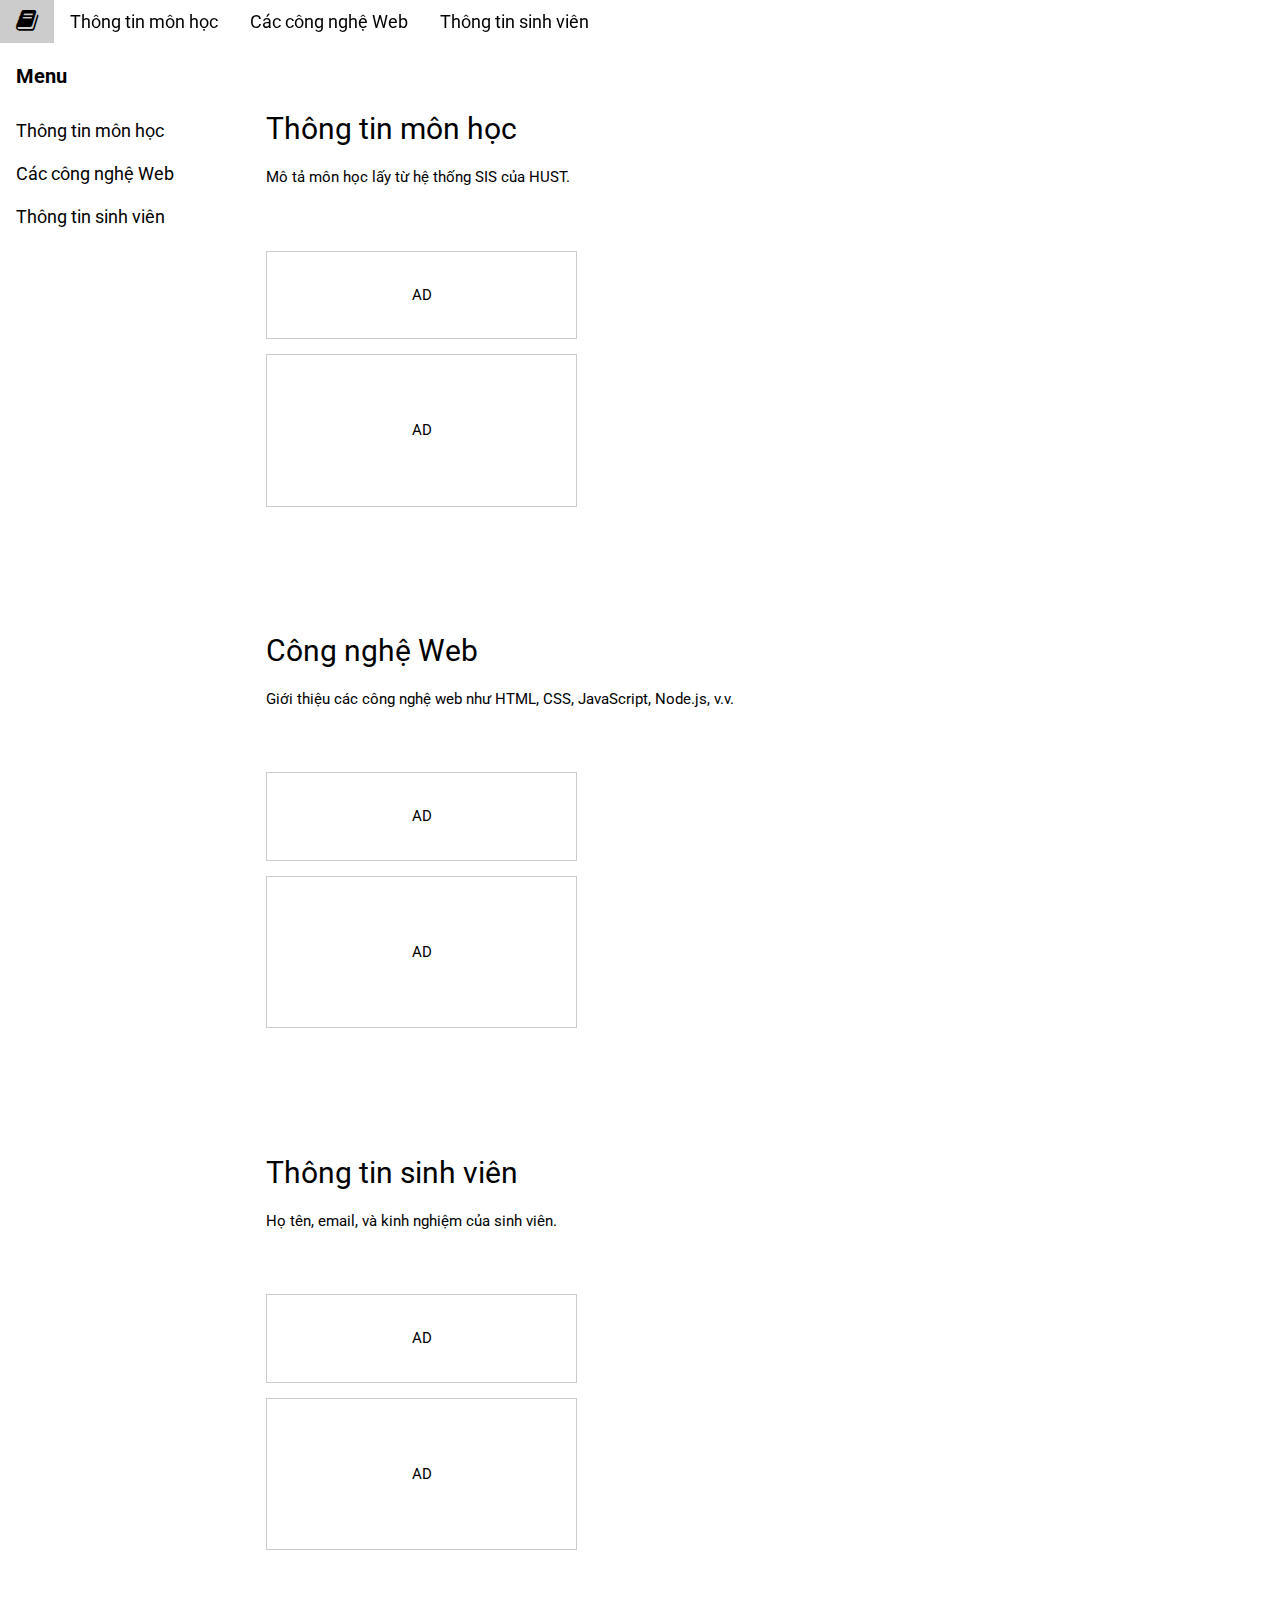
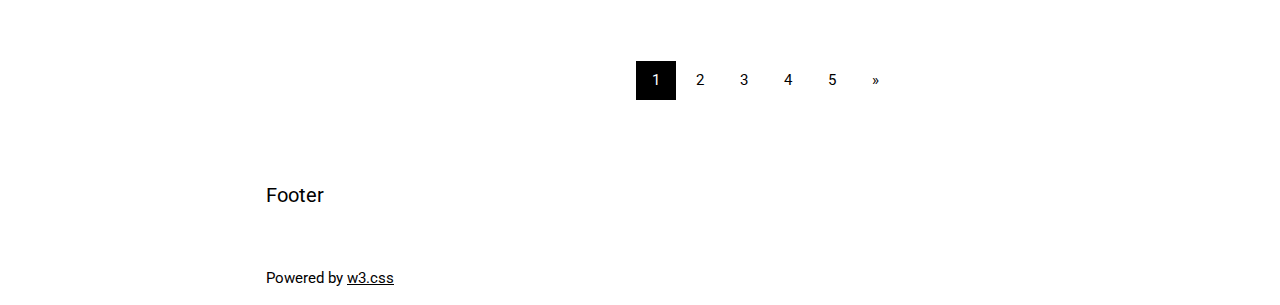
==== index.html @ d65e33af "demo 2" ====
<!DOCTYPE html>
<html lang="en">
<head>
<title>W3.CSS Template</title>
<meta charset="UTF-8">
<meta name="viewport" content="width=device-width, initial-scale=1">
<link rel="stylesheet" href="https://www.w3schools.com/w3css/4/w3.css">
<link rel="stylesheet" href="https://www.w3schools.com/lib/w3-theme-black.css">
<link rel="stylesheet" href="https://fonts.googleapis.com/css?family=Roboto">
<link rel="stylesheet" href="https://cdnjs.cloudflare.com/ajax/libs/font-awesome/4.7.0/css/font-awesome.min.css">
<style>
html,body,h1,h2,h3,h4,h5,h6 {font-family: "Roboto", sans-serif;}
.w3-sidebar {
  z-index: 3;
  width: 250px;
  top: 43px;
  bottom: 0;
  height: inherit;
}
</style>
</head>
<body>

<!-- Navbar -->
<div class="w3-top" bis_skin_checked="1">
    <div class="w3-bar w3-theme w3-top w3-left-align w3-large" bis_skin_checked="1">
      <a
        class="w3-bar-item w3-button w3-right w3-hide-large w3-hover-white w3-large w3-theme-l1"
        href="javascript:void(0)"
        onclick="w3_open()"
        ><i class="fa fa-bars"></i
      ></a>
      <!-- Thay logo bằng biểu tượng icon sách -->
      <a href="#thongtin_monhoc" class="w3-bar-item w3-button w3-theme-l1">
        <i class="fa fa-book" style="font-size:24px;"></i> <!-- Icon cho môn học -->
      </a>
      <!-- Thêm các liên kết khác -->
      <a href="#thongtin_monhoc" class="w3-bar-item w3-button w3-hide-small w3-hover-white">Thông tin môn học</a>
      <a href="#congnghe_web" class="w3-bar-item w3-button w3-hide-small w3-hover-white">Các công nghệ Web</a>
      <a href="#thongtin_sinhvien" class="w3-bar-item w3-button w3-hide-small w3-hover-white">Thông tin sinh viên</a>
    </div>
  </div>

<!-- Sidebar -->
<nav class="w3-sidebar w3-bar-block w3-collapse w3-large w3-theme-l5 w3-animate-left" id="mySidebar">
    <a href="javascript:void(0)" onclick="w3_close()" class="w3-right w3-xlarge w3-padding-large w3-hover-black w3-hide-large" title="Close Menu">
      <i class="fa fa-remove"></i>
    </a>
    <h4 class="w3-bar-item"><b>Menu</b></h4>
    <a class="w3-bar-item w3-button w3-hover-black" href="#thongtin_monhoc">Thông tin môn học</a>
    <a class="w3-bar-item w3-button w3-hover-black" href="#congnghe_web">Các công nghệ Web</a>
    <a class="w3-bar-item w3-button w3-hover-black" href="#thongtin_sinhvien">Thông tin sinh viên</a>
  </nav>

<!-- Overlay effect when opening sidebar on small screens -->
<div class="w3-overlay w3-hide-large" onclick="w3_close()" style="cursor:pointer" title="close side menu" id="myOverlay"></div>

<!-- Main content: shift it to the right by 250 pixels when the sidebar is visible -->
<div class="w3-main" style="margin-left:250px">

  <div class="w3-row w3-padding-64">
    <!-- Thông tin môn học -->
    <div id="thongtin_monhoc" class="w3-container w3-padding-32">
      <h2>Thông tin môn học</h2>
      <p>Mô tả môn học lấy từ hệ thống SIS của HUST.</p>
    </div>
    <div class="w3-third w3-container">
      <p class="w3-border w3-padding-large w3-padding-32 w3-center">AD</p>
      <p class="w3-border w3-padding-large w3-padding-64 w3-center">AD</p>
    </div>
  </div>

  <div class="w3-row">
    <div id="congnghe_web" class="w3-container w3-padding-32">
      <h2>Công nghệ Web</h2>
      <p>Giới thiệu các công nghệ web như HTML, CSS, JavaScript, Node.js, v.v.</p>
    </div>
    <div class="w3-third w3-container">
      <p class="w3-border w3-padding-large w3-padding-32 w3-center">AD</p>
      <p class="w3-border w3-padding-large w3-padding-64 w3-center">AD</p>
    </div>
  </div>

  <div class="w3-row w3-padding-64">
    <div id="thongtin_sinhvien" class="w3-container w3-padding-32">
      <h2>Thông tin sinh viên</h2>
      <p>Họ tên, email, và kinh nghiệm của sinh viên.</p>
    </div>
    <div class="w3-third w3-container">
      <p class="w3-border w3-padding-large w3-padding-32 w3-center">AD</p>
      <p class="w3-border w3-padding-large w3-padding-64 w3-center">AD</p>
    </div>
  </div>

  <!-- Pagination -->
  <div class="w3-center w3-padding-32">
    <div class="w3-bar">
      <a class="w3-button w3-black" href="#">1</a>
      <a class="w3-button w3-hover-black" href="#">2</a>
      <a class="w3-button w3-hover-black" href="#">3</a>
      <a class="w3-button w3-hover-black" href="#">4</a>
      <a class="w3-button w3-hover-black" href="#">5</a>
      <a class="w3-button w3-hover-black" href="#">&raquo;</a>
    </div>
  </div>

  <footer id="myFooter">
    <div class="w3-container w3-theme-l2 w3-padding-32">
      <h4>Footer</h4>
    </div>

    <div class="w3-container w3-theme-l1">
      <p>Powered by <a href="https://www.w3schools.com/w3css/default.asp" target="_blank">w3.css</a></p>
    </div>
  </footer>

<!-- END MAIN -->
</div>

<script>
// Get the Sidebar
var mySidebar = document.getElementById("mySidebar");

// Get the DIV with overlay effect
var overlayBg = document.getElementById("myOverlay");

// Toggle between showing and hiding the sidebar, and add overlay effect
function w3_open() {
  if (mySidebar.style.display === 'block') {
    mySidebar.style.display = 'none';
    overlayBg.style.display = "none";
  } else {
    mySidebar.style.display = 'block';
    overlayBg.style.display = "block";
  }
}

// Close the sidebar with the close button
function w3_close() {
  mySidebar.style.display = "none";
  overlayBg.style.display = "none";
}
</script>

</body>
</html>
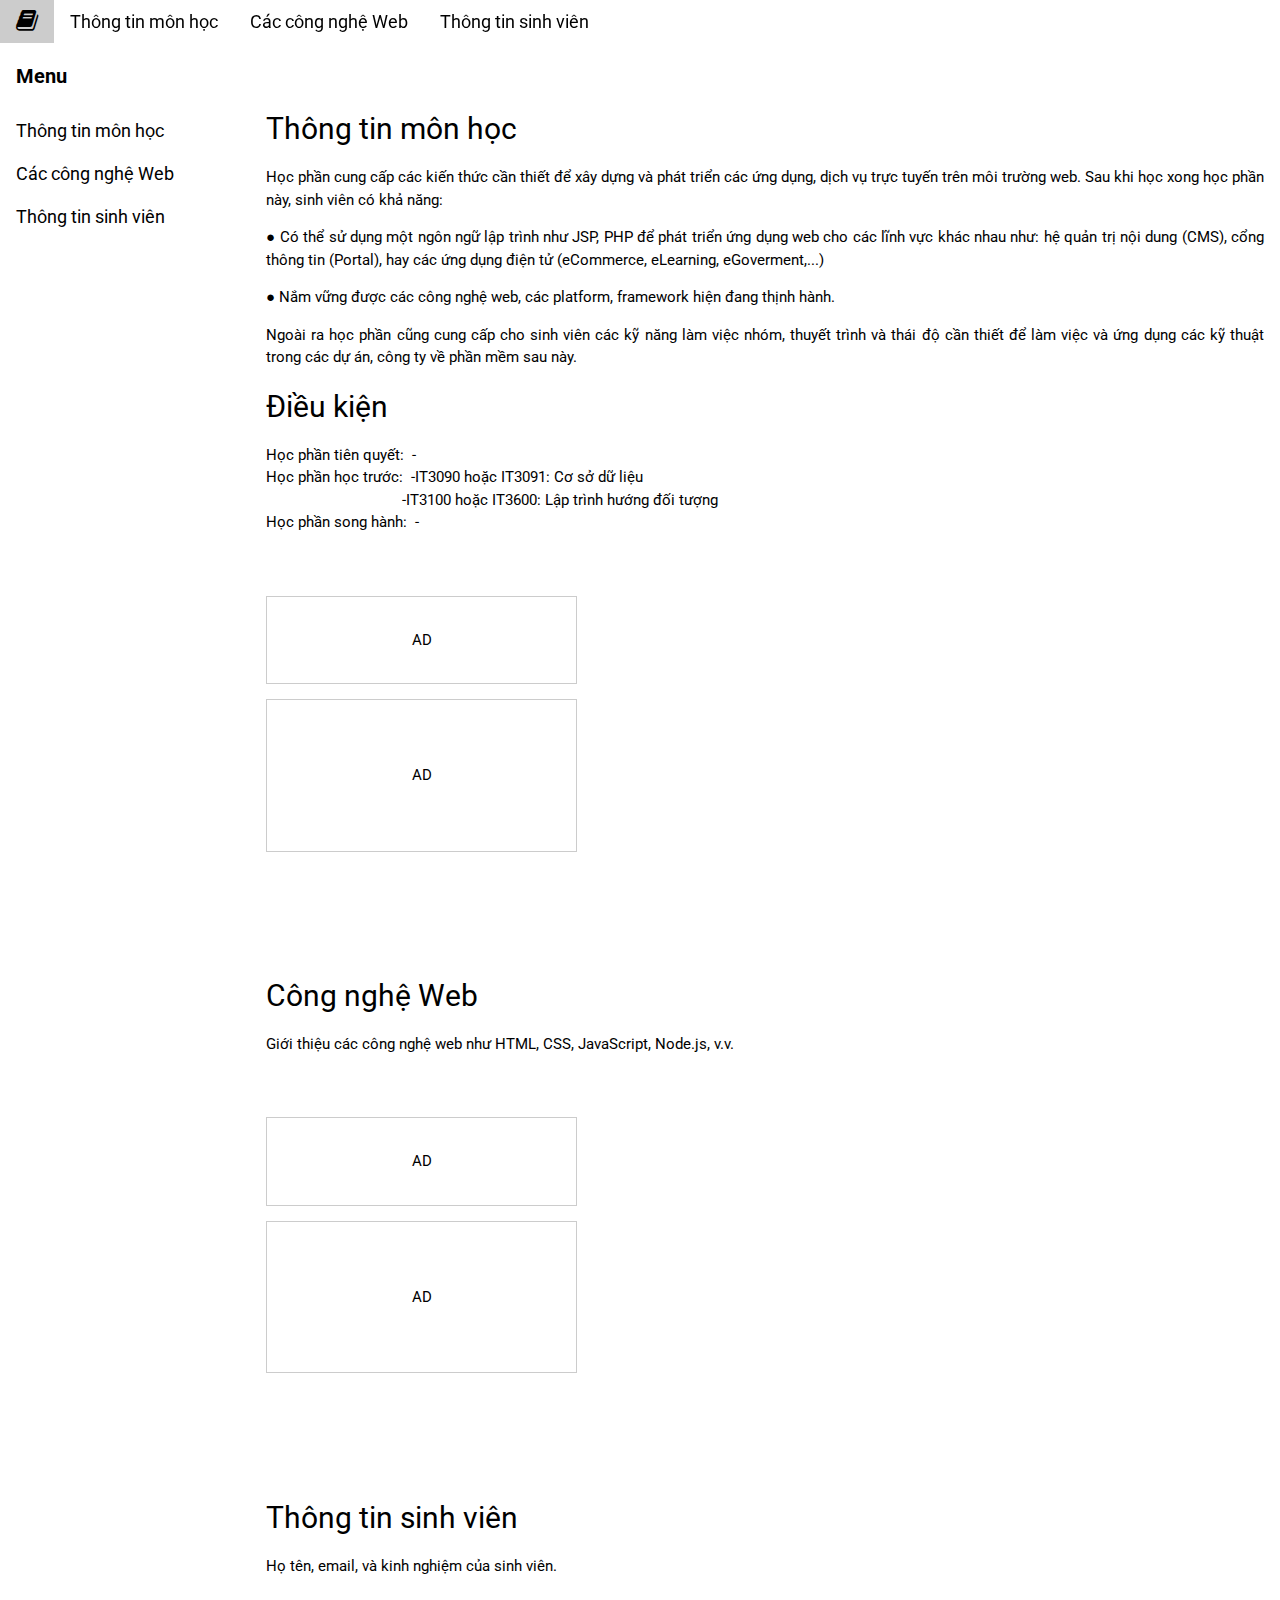
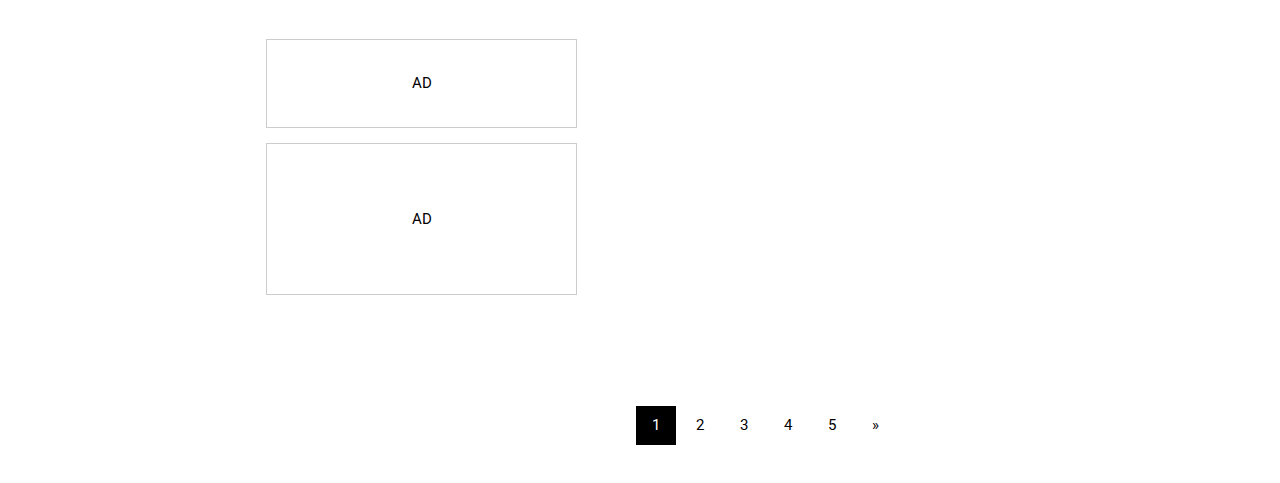
==== commit f79eccd2: "feat: add homepage and separate footer" ====
--- a/index.html
+++ b/index.html
@@ -62,7 +62,30 @@
     <!-- Thông tin môn học -->
     <div id="thongtin_monhoc" class="w3-container w3-padding-32">
       <h2>Thông tin môn học</h2>
-      <p>Mô tả môn học lấy từ hệ thống SIS của HUST.</p>
+        <p style="text-align:justify;">
+          Học phần cung cấp các kiến thức cần thiết để xây dựng và phát triển các ứng dụng, dịch vụ trực tuyến trên môi trường web. Sau khi học xong học phần này, sinh viên có khả năng: 
+        </p> 
+        <p style="text-align:justify;">
+          ● Có thể sử dụng một ngôn ngữ lập trình như JSP,  PHP để phát triển ứng dụng web cho các lĩnh vực khác nhau như: hệ quản trị nội dung (CMS), cổng thông tin (Portal), hay các ứng dụng điện tử (eCommerce, eLearning, eGoverment,...)
+        </p>
+        <p style="text-align:justify;">
+          ● Nắm vững được các công nghệ web, các platform, framework hiện đang thịnh hành.
+        </p>
+        <p style="text-align:justify;">
+          Ngoài ra học phần cũng cung cấp cho sinh viên các kỹ năng làm việc nhóm, thuyết trình và thái độ cần thiết để làm việc và ứng dụng các kỹ thuật trong các dự án, công ty về phần mềm sau này.
+        </p>
+    <section class="prerequisites"> 
+    
+      <h2>Điều kiện</h2> 
+    
+      <p style="text-align:justify;"> 
+        Học phần tiên quyết:&nbsp; - <br>
+        Học phần học trước:&nbsp; -IT3090 hoặc IT3091: Cơ sở dữ liệu<br>
+         &nbsp; &nbsp; &nbsp; &nbsp; &nbsp; &nbsp; &nbsp;&nbsp; &nbsp; &nbsp; &nbsp; &nbsp; &nbsp; &nbsp;&nbsp; &nbsp; &nbsp; &nbsp; -IT3100 hoặc IT3600: Lập trình hướng đối tượng <br>
+        Học phần song hành:&nbsp; -<br>
+      </p> 
+    
+    </section> 
     </div>
     <div class="w3-third w3-container">
       <p class="w3-border w3-padding-large w3-padding-32 w3-center">AD</p>
@@ -104,15 +127,7 @@
     </div>
   </div>
 
-  <footer id="myFooter">
-    <div class="w3-container w3-theme-l2 w3-padding-32">
-      <h4>Footer</h4>
-    </div>
-
-    <div class="w3-container w3-theme-l1">
-      <p>Powered by <a href="https://www.w3schools.com/w3css/default.asp" target="_blank">w3.css</a></p>
-    </div>
-  </footer>
+  <div w3-include-html="footer.html"></div>
 
 <!-- END MAIN -->
 </div>
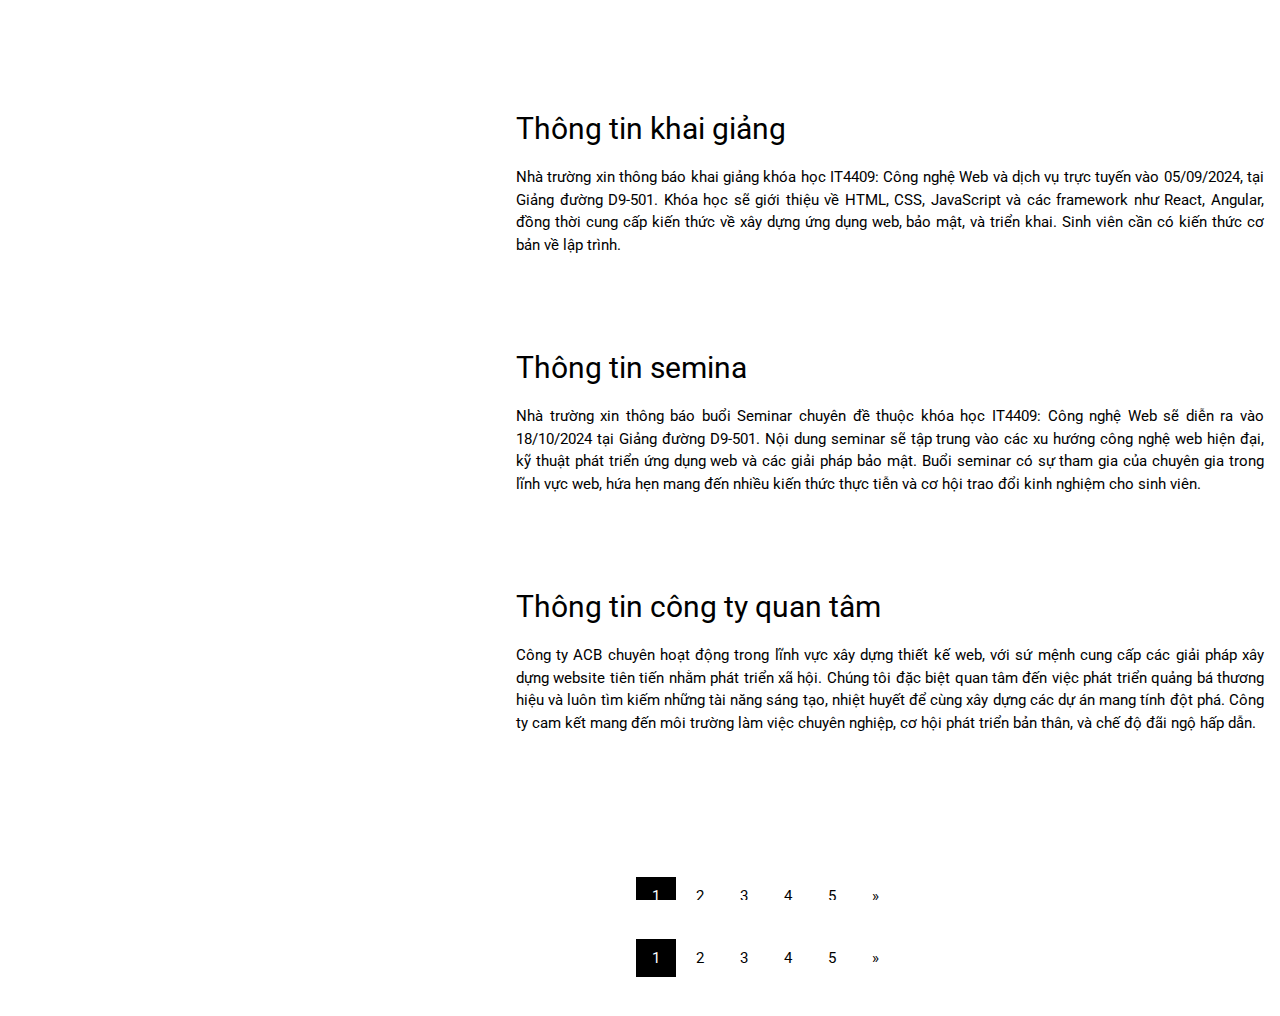
==== commit d0799e48: "feat: separate file" ====
--- a/index.html
+++ b/index.html
@@ -1,161 +1,121 @@
 <!DOCTYPE html>
 <html lang="en">
-<head>
-<title>W3.CSS Template</title>
-<meta charset="UTF-8">
-<meta name="viewport" content="width=device-width, initial-scale=1">
-<link rel="stylesheet" href="https://www.w3schools.com/w3css/4/w3.css">
-<link rel="stylesheet" href="https://www.w3schools.com/lib/w3-theme-black.css">
-<link rel="stylesheet" href="https://fonts.googleapis.com/css?family=Roboto">
-<link rel="stylesheet" href="https://cdnjs.cloudflare.com/ajax/libs/font-awesome/4.7.0/css/font-awesome.min.css">
-<style>
-html,body,h1,h2,h3,h4,h5,h6 {font-family: "Roboto", sans-serif;}
-.w3-sidebar {
-  z-index: 3;
-  width: 250px;
-  top: 43px;
-  bottom: 0;
-  height: inherit;
-}
-</style>
-</head>
-<body>
+  <head>
+    <title>Index</title>
+    <meta charset="UTF-8" />
+    <meta name="viewport" content="width=device-width, initial-scale=1" />
+    <link rel="stylesheet" href="https://www.w3schools.com/w3css/4/w3.css" />
+    <link
+      rel="stylesheet"
+      href="https://www.w3schools.com/lib/w3-theme-black.css"
+    />
+    <link
+      rel="stylesheet"
+      href="https://fonts.googleapis.com/css?family=Roboto"
+    />
+    <link
+      rel="stylesheet"
+      href="https://cdnjs.cloudflare.com/ajax/libs/font-awesome/4.7.0/css/font-awesome.min.css"
+    />
+    <style>
+      html,
+      body,
+      h1,
+      h2,
+      h3,
+      h4,
+      h5,
+      h6 {
+        font-family: "Roboto", sans-serif;
+      }
+      .w3-sidebar {
+        z-index: 3;
+        width: 250px;
+        top: 43px;
+        bottom: 0;
+        height: inherit;
+      }
+    </style>
+  </head>
+  <body>
+    <!-- Navbar -->
+    <div w3-include-html="navbar.html"></div>
 
-<!-- Navbar -->
-<div class="w3-top" bis_skin_checked="1">
-    <div class="w3-bar w3-theme w3-top w3-left-align w3-large" bis_skin_checked="1">
-      <a
-        class="w3-bar-item w3-button w3-right w3-hide-large w3-hover-white w3-large w3-theme-l1"
-        href="javascript:void(0)"
-        onclick="w3_open()"
-        ><i class="fa fa-bars"></i
-      ></a>
-      <!-- Thay logo bằng biểu tượng icon sách -->
-      <a href="#thongtin_monhoc" class="w3-bar-item w3-button w3-theme-l1">
-        <i class="fa fa-book" style="font-size:24px;"></i> <!-- Icon cho môn học -->
-      </a>
-      <!-- Thêm các liên kết khác -->
-      <a href="#thongtin_monhoc" class="w3-bar-item w3-button w3-hide-small w3-hover-white">Thông tin môn học</a>
-      <a href="#congnghe_web" class="w3-bar-item w3-button w3-hide-small w3-hover-white">Các công nghệ Web</a>
-      <a href="#thongtin_sinhvien" class="w3-bar-item w3-button w3-hide-small w3-hover-white">Thông tin sinh viên</a>
+    <!-- Include sidebar -->
+    <div w3-include-html="sidebar.html"></div>
+
+    <!-- Main content: shift it to the right by 250 pixels when the sidebar is visible -->
+    <div class="w3-main" style="margin-left: 250px">
+      <div id="main-content">
+        <iframe
+          src="homepage.html"
+          style="width: 100%; height: 100vh; border: none"
+        ></iframe>
+      </div>
+
+      <!-- Pagination -->
+      <div class="w3-center w3-padding-32">
+        <div class="w3-bar">
+          <a class="w3-button w3-black" href="#">1</a>
+          <a class="w3-button w3-hover-black" href="#">2</a>
+          <a class="w3-button w3-hover-black" href="#">3</a>
+          <a class="w3-button w3-hover-black" href="#">4</a>
+          <a class="w3-button w3-hover-black" href="#">5</a>
+          <a class="w3-button w3-hover-black" href="#">&raquo;</a>
+        </div>
+      </div>
+
+      <div w3-include-html="footer.html"></div>
+
+      <!-- END MAIN -->
     </div>
-  </div>
 
-<!-- Sidebar -->
-<nav class="w3-sidebar w3-bar-block w3-collapse w3-large w3-theme-l5 w3-animate-left" id="mySidebar">
-    <a href="javascript:void(0)" onclick="w3_close()" class="w3-right w3-xlarge w3-padding-large w3-hover-black w3-hide-large" title="Close Menu">
-      <i class="fa fa-remove"></i>
-    </a>
-    <h4 class="w3-bar-item"><b>Menu</b></h4>
-    <a class="w3-bar-item w3-button w3-hover-black" href="#thongtin_monhoc">Thông tin môn học</a>
-    <a class="w3-bar-item w3-button w3-hover-black" href="#congnghe_web">Các công nghệ Web</a>
-    <a class="w3-bar-item w3-button w3-hover-black" href="#thongtin_sinhvien">Thông tin sinh viên</a>
-  </nav>
+    <script src="https://www.w3schools.com/lib/w3.js"></script>
+    <script>
+      w3.includeHTML();
 
-<!-- Overlay effect when opening sidebar on small screens -->
-<div class="w3-overlay w3-hide-large" onclick="w3_close()" style="cursor:pointer" title="close side menu" id="myOverlay"></div>
+      // Function to load content dynamically
+      function loadContent(page) {
+        document.getElementById("main-content").innerHTML =
+          '<iframe src="' +
+          page +
+          '" style="width:100%; height:100vh; border:none;"></iframe>';
+      }
 
-<!-- Main content: shift it to the right by 250 pixels when the sidebar is visible -->
-<div class="w3-main" style="margin-left:250px">
+      // Add event listeners to navbar links
+      document.addEventListener("DOMContentLoaded", function () {
+        var navbarLinks = document.querySelectorAll("[data-page]");
+        navbarLinks.forEach(function (link) {
+          link.addEventListener("click", function (event) {
+            event.preventDefault();
+            var page = link.getAttribute("data-page");
+            loadContent(page);
+          });
+        });
+      });
 
-  <div class="w3-row w3-padding-64">
-    <!-- Thông tin môn học -->
-    <div id="thongtin_monhoc" class="w3-container w3-padding-32">
-      <h2>Thông tin môn học</h2>
-        <p style="text-align:justify;">
-          Học phần cung cấp các kiến thức cần thiết để xây dựng và phát triển các ứng dụng, dịch vụ trực tuyến trên môi trường web. Sau khi học xong học phần này, sinh viên có khả năng: 
-        </p> 
-        <p style="text-align:justify;">
-          ● Có thể sử dụng một ngôn ngữ lập trình như JSP,  PHP để phát triển ứng dụng web cho các lĩnh vực khác nhau như: hệ quản trị nội dung (CMS), cổng thông tin (Portal), hay các ứng dụng điện tử (eCommerce, eLearning, eGoverment,...)
-        </p>
-        <p style="text-align:justify;">
-          ● Nắm vững được các công nghệ web, các platform, framework hiện đang thịnh hành.
-        </p>
-        <p style="text-align:justify;">
-          Ngoài ra học phần cũng cung cấp cho sinh viên các kỹ năng làm việc nhóm, thuyết trình và thái độ cần thiết để làm việc và ứng dụng các kỹ thuật trong các dự án, công ty về phần mềm sau này.
-        </p>
-    <section class="prerequisites"> 
-    
-      <h2>Điều kiện</h2> 
-    
-      <p style="text-align:justify;"> 
-        Học phần tiên quyết:&nbsp; - <br>
-        Học phần học trước:&nbsp; -IT3090 hoặc IT3091: Cơ sở dữ liệu<br>
-         &nbsp; &nbsp; &nbsp; &nbsp; &nbsp; &nbsp; &nbsp;&nbsp; &nbsp; &nbsp; &nbsp; &nbsp; &nbsp; &nbsp;&nbsp; &nbsp; &nbsp; &nbsp; -IT3100 hoặc IT3600: Lập trình hướng đối tượng <br>
-        Học phần song hành:&nbsp; -<br>
-      </p> 
-    
-    </section> 
-    </div>
-    <div class="w3-third w3-container">
-      <p class="w3-border w3-padding-large w3-padding-32 w3-center">AD</p>
-      <p class="w3-border w3-padding-large w3-padding-64 w3-center">AD</p>
-    </div>
-  </div>
+      // Get the Sidebar
+      var mySidebar = document.getElementById("mySidebar");
 
-  <div class="w3-row">
-    <div id="congnghe_web" class="w3-container w3-padding-32">
-      <h2>Công nghệ Web</h2>
-      <p>Giới thiệu các công nghệ web như HTML, CSS, JavaScript, Node.js, v.v.</p>
-    </div>
-    <div class="w3-third w3-container">
-      <p class="w3-border w3-padding-large w3-padding-32 w3-center">AD</p>
-      <p class="w3-border w3-padding-large w3-padding-64 w3-center">AD</p>
-    </div>
-  </div>
+      // Get the DIV with overlay effect
+      var overlayBg = document.getElementById("myOverlay");
 
-  <div class="w3-row w3-padding-64">
-    <div id="thongtin_sinhvien" class="w3-container w3-padding-32">
-      <h2>Thông tin sinh viên</h2>
-      <p>Họ tên, email, và kinh nghiệm của sinh viên.</p>
-    </div>
-    <div class="w3-third w3-container">
-      <p class="w3-border w3-padding-large w3-padding-32 w3-center">AD</p>
-      <p class="w3-border w3-padding-large w3-padding-64 w3-center">AD</p>
-    </div>
-  </div>
+      // Toggle between showing and hiding the sidebar, and add overlay effect
+      function w3_open() {
+        if (mySidebar.style.display === "block") {
+          mySidebar.style.display = "none";
+          overlayBg.style.display = "none";
+        } else {
+          mySidebar.style.display = "block";
+          overlayBg.style.display = "block";
+        }
+      }
 
-  <!-- Pagination -->
-  <div class="w3-center w3-padding-32">
-    <div class="w3-bar">
-      <a class="w3-button w3-black" href="#">1</a>
-      <a class="w3-button w3-hover-black" href="#">2</a>
-      <a class="w3-button w3-hover-black" href="#">3</a>
-      <a class="w3-button w3-hover-black" href="#">4</a>
-      <a class="w3-button w3-hover-black" href="#">5</a>
-      <a class="w3-button w3-hover-black" href="#">&raquo;</a>
-    </div>
-  </div>
-
-  <div w3-include-html="footer.html"></div>
-
-<!-- END MAIN -->
-</div>
-
-<script>
-// Get the Sidebar
-var mySidebar = document.getElementById("mySidebar");
-
-// Get the DIV with overlay effect
-var overlayBg = document.getElementById("myOverlay");
-
-// Toggle between showing and hiding the sidebar, and add overlay effect
-function w3_open() {
-  if (mySidebar.style.display === 'block') {
-    mySidebar.style.display = 'none';
-    overlayBg.style.display = "none";
-  } else {
-    mySidebar.style.display = 'block';
-    overlayBg.style.display = "block";
-  }
-}
-
-// Close the sidebar with the close button
-function w3_close() {
-  mySidebar.style.display = "none";
-  overlayBg.style.display = "none";
-}
-</script>
-
-</body>
-</html>+      // Close the sidebar with the close button
+      function w3_close() {
+        mySidebar.style.display = "none";
+        overlayBg.style.display = "none";
+      }
+    </script>
+  </body>
+</html>
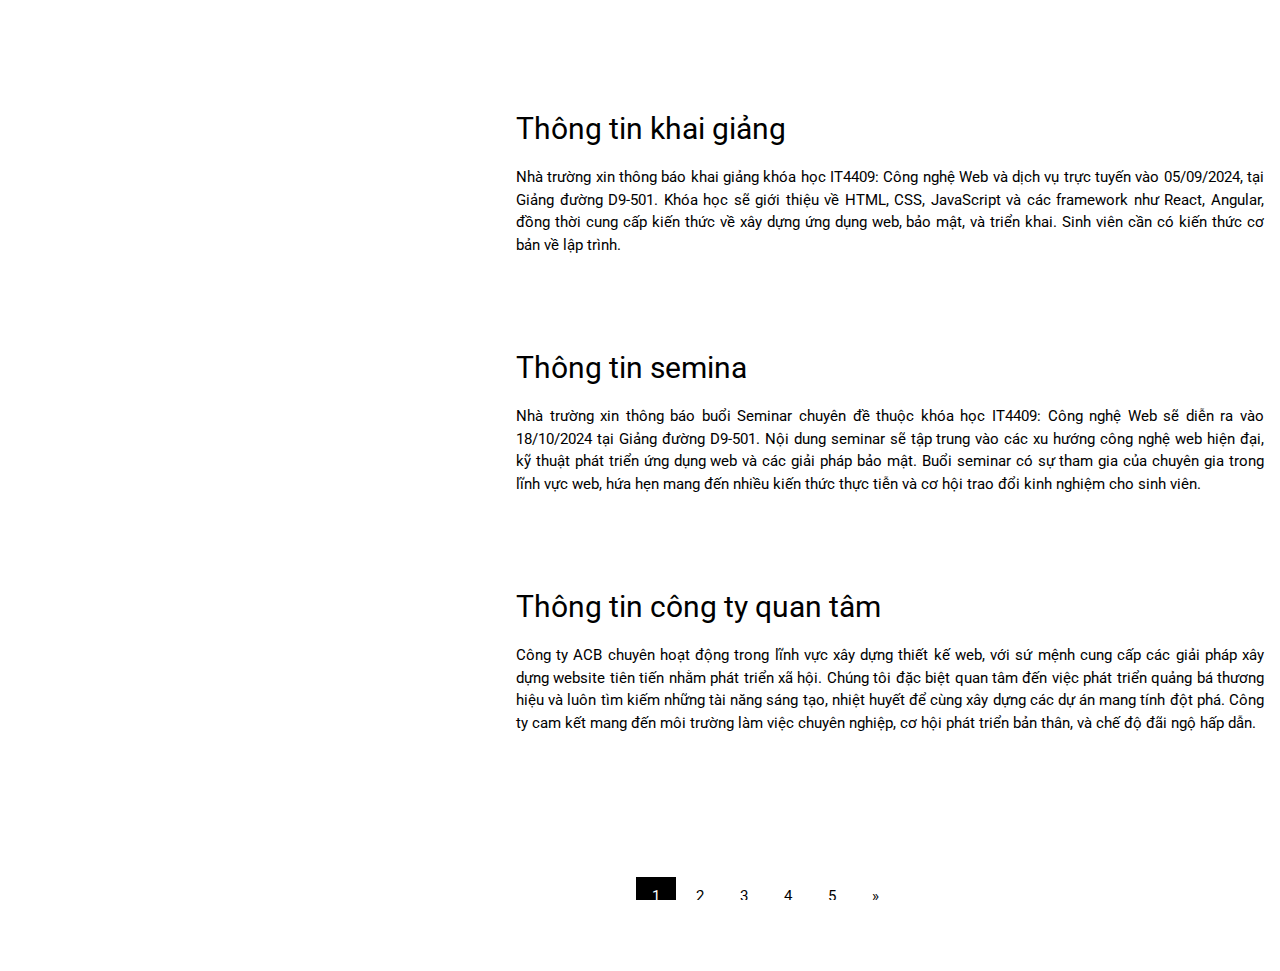
==== commit 078ec68d: "feat: update file" ====
--- a/index.html
+++ b/index.html
@@ -1,121 +1,91 @@
 <!DOCTYPE html>
 <html lang="en">
-  <head>
-    <title>Index</title>
-    <meta charset="UTF-8" />
-    <meta name="viewport" content="width=device-width, initial-scale=1" />
-    <link rel="stylesheet" href="https://www.w3schools.com/w3css/4/w3.css" />
-    <link
-      rel="stylesheet"
-      href="https://www.w3schools.com/lib/w3-theme-black.css"
-    />
-    <link
-      rel="stylesheet"
-      href="https://fonts.googleapis.com/css?family=Roboto"
-    />
-    <link
-      rel="stylesheet"
-      href="https://cdnjs.cloudflare.com/ajax/libs/font-awesome/4.7.0/css/font-awesome.min.css"
-    />
-    <style>
-      html,
-      body,
-      h1,
-      h2,
-      h3,
-      h4,
-      h5,
-      h6 {
-        font-family: "Roboto", sans-serif;
-      }
-      .w3-sidebar {
-        z-index: 3;
-        width: 250px;
-        top: 43px;
-        bottom: 0;
-        height: inherit;
-      }
-    </style>
-  </head>
-  <body>
-    <!-- Navbar -->
-    <div w3-include-html="navbar.html"></div>
+<head>
+  <title>Index</title>
+  <meta charset="UTF-8">
+  <meta name="viewport" content="width=device-width, initial-scale=1">
+  <link rel="stylesheet" href="https://www.w3schools.com/w3css/4/w3.css">
+  <link rel="stylesheet" href="https://www.w3schools.com/lib/w3-theme-black.css">
+  <link rel="stylesheet" href="https://fonts.googleapis.com/css?family=Roboto">
+  <link rel="stylesheet" href="https://cdnjs.cloudflare.com/ajax/libs/font-awesome/4.7.0/css/font-awesome.min.css">
+  <style>
+    html,body,h1,h2,h3,h4,h5,h6 {font-family: "Roboto", sans-serif;}
+    .w3-sidebar {
+      z-index: 3;
+      width: 250px;
+      top: 43px;
+      bottom: 0;
+      height: inherit;
+    }
+  </style>
+</head>
+<body>
 
-    <!-- Include sidebar -->
-    <div w3-include-html="sidebar.html"></div>
+<!-- Navbar -->
+<div w3-include-html="navbar.html"></div>
 
-    <!-- Main content: shift it to the right by 250 pixels when the sidebar is visible -->
-    <div class="w3-main" style="margin-left: 250px">
-      <div id="main-content">
-        <iframe
-          src="homepage.html"
-          style="width: 100%; height: 100vh; border: none"
-        ></iframe>
-      </div>
+<!-- Include sidebar -->
+<div w3-include-html="sidebar.html"></div>
 
-      <!-- Pagination -->
-      <div class="w3-center w3-padding-32">
-        <div class="w3-bar">
-          <a class="w3-button w3-black" href="#">1</a>
-          <a class="w3-button w3-hover-black" href="#">2</a>
-          <a class="w3-button w3-hover-black" href="#">3</a>
-          <a class="w3-button w3-hover-black" href="#">4</a>
-          <a class="w3-button w3-hover-black" href="#">5</a>
-          <a class="w3-button w3-hover-black" href="#">&raquo;</a>
-        </div>
-      </div>
+<!-- Main content: shift it to the right by 250 pixels when the sidebar is visible -->
+<div class="w3-main" style="margin-left: 250px">
+  <div id="main-content">
+    <iframe src="homepage.html" style="width: 100%; height: 100vh; border: none;"></iframe>
+  </div>
 
-      <div w3-include-html="footer.html"></div>
+  <!-- Pagination -->
+  <div class="w3-center w3-padding-32"></div>
 
-      <!-- END MAIN -->
-    </div>
+  <!-- Include footer -->
+  <div w3-include-html="footer.html"></div>
 
-    <script src="https://www.w3schools.com/lib/w3.js"></script>
-    <script>
-      w3.includeHTML();
+  <!-- END MAIN -->
+</div>
 
-      // Function to load content dynamically
-      function loadContent(page) {
-        document.getElementById("main-content").innerHTML =
-          '<iframe src="' +
-          page +
-          '" style="width:100%; height:100vh; border:none;"></iframe>';
-      }
+<script src="https://www.w3schools.com/lib/w3.js"></script>
+<script>
+  w3.includeHTML();
 
-      // Add event listeners to navbar links
-      document.addEventListener("DOMContentLoaded", function () {
-        var navbarLinks = document.querySelectorAll("[data-page]");
-        navbarLinks.forEach(function (link) {
-          link.addEventListener("click", function (event) {
-            event.preventDefault();
-            var page = link.getAttribute("data-page");
-            loadContent(page);
-          });
-        });
+  // Function to load content dynamically
+  function loadContent(page) {
+    document.getElementById('main-content').innerHTML = '<iframe src="' + page + '" style="width:100%; height:100vh; border:none;"></iframe>';
+  }
+
+  // Add event listeners to navbar links
+  document.addEventListener("DOMContentLoaded", function() {
+    var navbarLinks = document.querySelectorAll('[data-page]');
+    navbarLinks.forEach(function(link) {
+      link.addEventListener('click', function(event) {
+        event.preventDefault();
+        var page = link.getAttribute('data-page');
+        loadContent(page);
       });
+    });
+  });
 
-      // Get the Sidebar
-      var mySidebar = document.getElementById("mySidebar");
+  // Get the Sidebar
+  var mySidebar = document.getElementById("mySidebar");
 
-      // Get the DIV with overlay effect
-      var overlayBg = document.getElementById("myOverlay");
+  // Get the DIV with overlay effect
+  var overlayBg = document.getElementById("myOverlay");
 
-      // Toggle between showing and hiding the sidebar, and add overlay effect
-      function w3_open() {
-        if (mySidebar.style.display === "block") {
-          mySidebar.style.display = "none";
-          overlayBg.style.display = "none";
-        } else {
-          mySidebar.style.display = "block";
-          overlayBg.style.display = "block";
-        }
-      }
+  // Toggle between showing and hiding the sidebar, and add overlay effect
+  function w3_open() {
+    if (mySidebar.style.display === 'block') {
+      mySidebar.style.display = 'none';
+      overlayBg.style.display = "none";
+    } else {
+      mySidebar.style.display = 'block';
+      overlayBg.style.display = "block";
+    }
+  }
 
-      // Close the sidebar with the close button
-      function w3_close() {
-        mySidebar.style.display = "none";
-        overlayBg.style.display = "none";
-      }
-    </script>
-  </body>
-</html>
+  // Close the sidebar with the close button
+  function w3_close() {
+    mySidebar.style.display = "none";
+    overlayBg.style.display = "none";
+  }
+</script>
+
+</body>
+</html>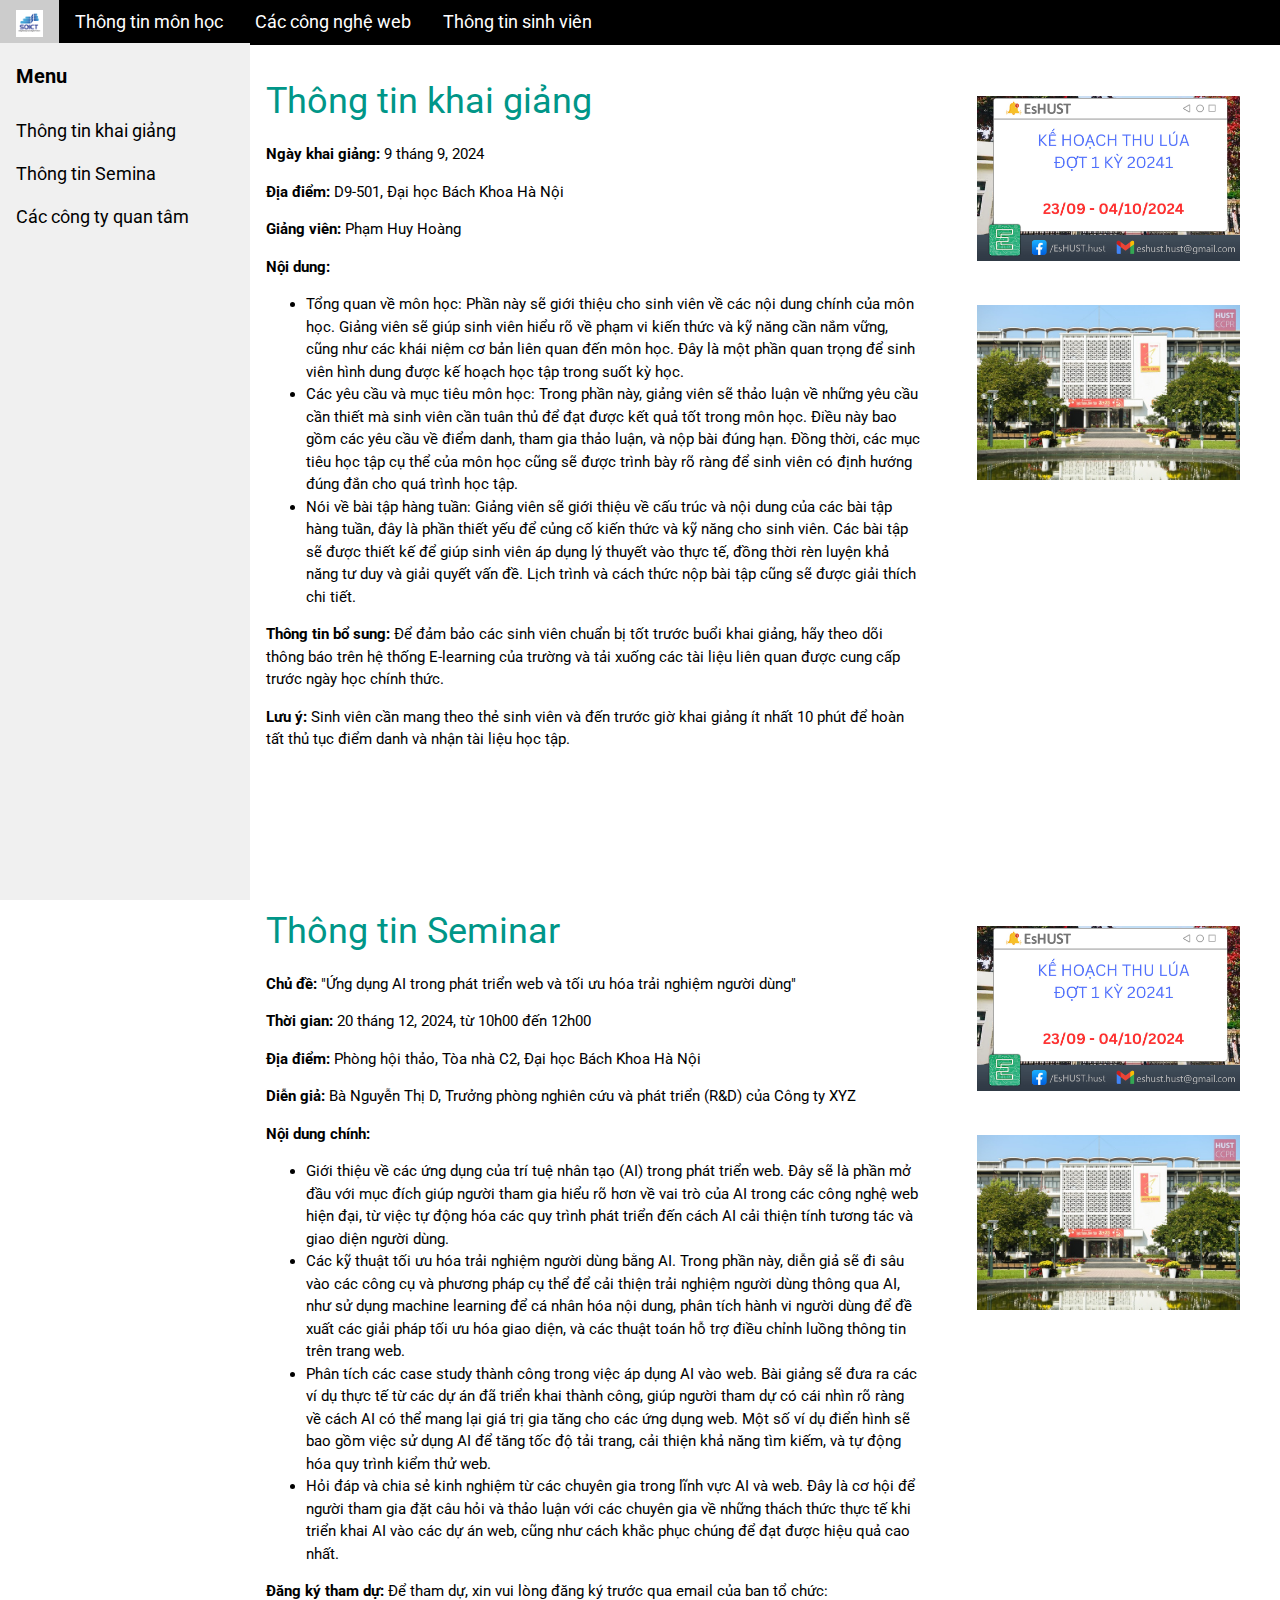
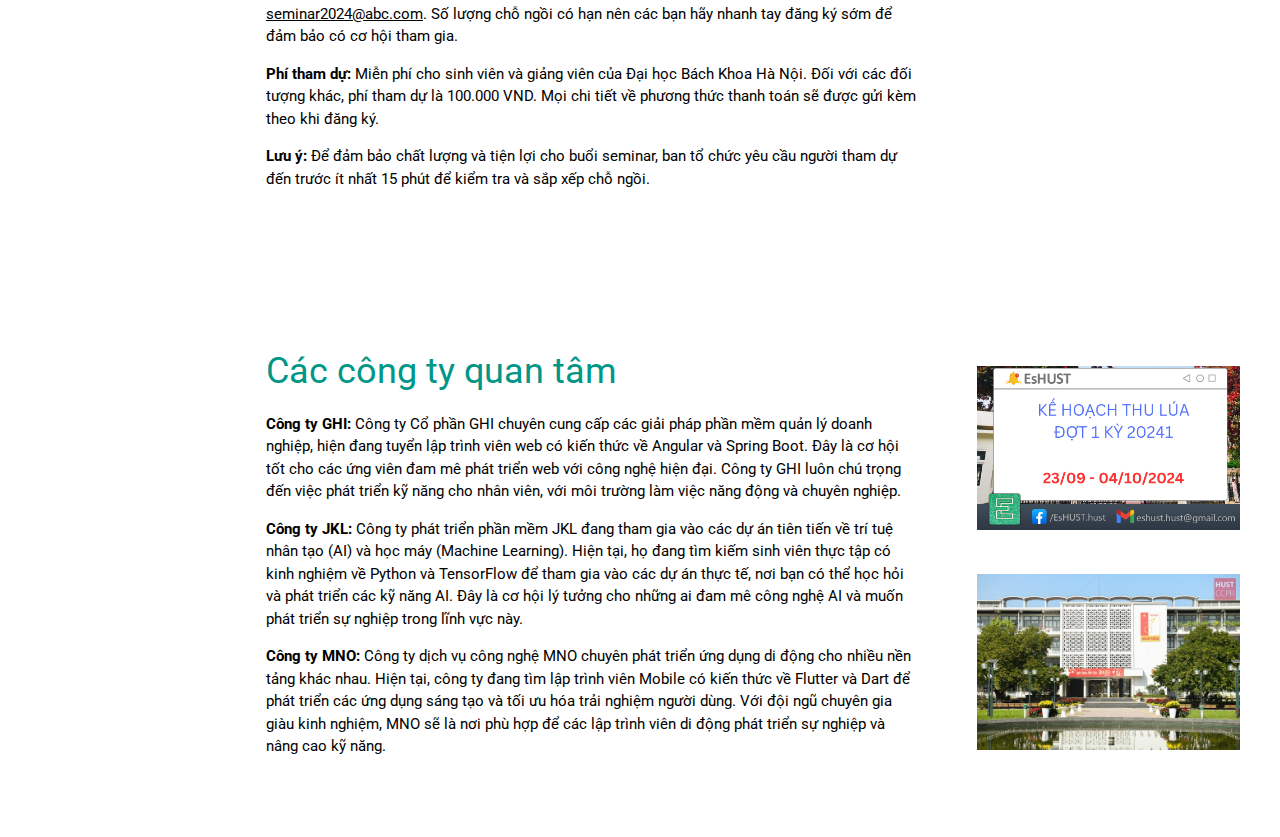
==== commit cf0283bb: "feat: all interface" ====
--- a/index.html
+++ b/index.html
@@ -1,15 +1,31 @@
 <!DOCTYPE html>
-<html lang="en">
+
 <head>
-  <title>Index</title>
-  <meta charset="UTF-8">
-  <meta name="viewport" content="width=device-width, initial-scale=1">
-  <link rel="stylesheet" href="https://www.w3schools.com/w3css/4/w3.css">
-  <link rel="stylesheet" href="https://www.w3schools.com/lib/w3-theme-black.css">
-  <link rel="stylesheet" href="https://fonts.googleapis.com/css?family=Roboto">
-  <link rel="stylesheet" href="https://cdnjs.cloudflare.com/ajax/libs/font-awesome/4.7.0/css/font-awesome.min.css">
+  <title>W3.CSS Template</title>
+  <meta charset="UTF-8" />
+  <meta name="viewport" content="width=device-width, initial-scale=1" />
+  <link rel="stylesheet" href="./w3.css" />
+  <link rel="stylesheet" href="./w3-theme-black.css" />
+  <link
+    rel="stylesheet"
+    href="https://fonts.googleapis.com/css?family=Roboto"
+  />
+  <link
+    rel="stylesheet"
+    href="https://cdnjs.cloudflare.com/ajax/libs/font-awesome/4.7.0/css/font-awesome.min.css"
+  />
   <style>
-    html,body,h1,h2,h3,h4,h5,h6 {font-family: "Roboto", sans-serif;}
+    html,
+    body,
+    h1,
+    h2,
+    h3,
+    h4,
+    h5,
+    h6 {
+      font-family: "Roboto", sans-serif;
+    }
+
     .w3-sidebar {
       z-index: 3;
       width: 250px;
@@ -19,73 +35,294 @@
     }
   </style>
 </head>
+
 <body>
-
-<!-- Navbar -->
-<div w3-include-html="navbar.html"></div>
-
-<!-- Include sidebar -->
-<div w3-include-html="sidebar.html"></div>
-
-<!-- Main content: shift it to the right by 250 pixels when the sidebar is visible -->
-<div class="w3-main" style="margin-left: 250px">
-  <div id="main-content">
-    <iframe src="homepage.html" style="width: 100%; height: 100vh; border: none;"></iframe>
+  <!-- Navbar -->
+  <div class="w3-top">
+    <div class="w3-bar w3-theme w3-top w3-left-align w3-large">
+      <a
+        class="w3-bar-item w3-button w3-right w3-hide-large w3-hover-white w3-large w3-theme-l1"
+        href="javascript:void(0)"
+        onclick="w3_open()"
+        ><i class="fa fa-bars"></i
+      ></a>
+      <a href="index.html" class="w3-bar-item w3-button w3-theme-l1">
+        <img src="./logo.png" style="max-height: 27px" />
+      </a>
+      <a
+        href="course-info.html"
+        class="w3-bar-item w3-button w3-hide-small w3-hover-white"
+        >Thông tin môn học</a
+      >
+      <a
+        href="cnweb.html"
+        class="w3-bar-item w3-button w3-hide-small w3-hover-white"
+        >Các công nghệ web</a
+      >
+      <a
+        href="student-info.html"
+        class="w3-bar-item w3-button w3-hide-small w3-hover-white"
+        >Thông tin sinh viên</a
+      >
+    </div>
   </div>
 
-  <!-- Pagination -->
-  <div class="w3-center w3-padding-32"></div>
-
-  <!-- Include footer -->
-  <div w3-include-html="footer.html"></div>
-
-  <!-- END MAIN -->
-</div>
-
-<script src="https://www.w3schools.com/lib/w3.js"></script>
-<script>
-  w3.includeHTML();
-
-  // Function to load content dynamically
-  function loadContent(page) {
-    document.getElementById('main-content').innerHTML = '<iframe src="' + page + '" style="width:100%; height:100vh; border:none;"></iframe>';
-  }
-
-  // Add event listeners to navbar links
-  document.addEventListener("DOMContentLoaded", function() {
-    var navbarLinks = document.querySelectorAll('[data-page]');
-    navbarLinks.forEach(function(link) {
-      link.addEventListener('click', function(event) {
-        event.preventDefault();
-        var page = link.getAttribute('data-page');
-        loadContent(page);
-      });
-    });
-  });
-
-  // Get the Sidebar
-  var mySidebar = document.getElementById("mySidebar");
-
-  // Get the DIV with overlay effect
-  var overlayBg = document.getElementById("myOverlay");
-
-  // Toggle between showing and hiding the sidebar, and add overlay effect
-  function w3_open() {
-    if (mySidebar.style.display === 'block') {
-      mySidebar.style.display = 'none';
+  <!-- Sidebar -->
+  <nav
+    class="w3-sidebar w3-bar-block w3-collapse w3-large w3-theme-l5 w3-animate-left"
+    id="mySidebar"
+  >
+    <a
+      href="javascript:void(0)"
+      onclick="w3_close()"
+      class="w3-right w3-xlarge w3-padding-large w3-hover-black w3-hide-large"
+      title="Close Menu"
+    >
+      <i class="fa fa-remove"></i>
+    </a>
+    <h4 class="w3-bar-item"><b>Menu</b></h4>
+    <a class="w3-bar-item w3-button w3-hover-black" href="#1"
+      >Thông tin khai giảng</a
+    >
+    <a class="w3-bar-item w3-button w3-hover-black" href="#2"
+      >Thông tin Semina</a
+    >
+    <a class="w3-bar-item w3-button w3-hover-black" href="#3"
+      >Các công ty quan tâm</a
+    >
+  </nav>
+
+  <!-- Overlay effect when opening sidebar on small screens -->
+  <div
+    class="w3-overlay w3-hide-large"
+    onclick="w3_close()"
+    style="cursor: pointer"
+    title="close side menu"
+    id="myOverlay"
+  ></div>
+
+  <!-- Main content: shift it to the right by 250 pixels when the sidebar is visible -->
+  <div class="w3-main" style="margin-left: 250px">
+    <div class="w3-row w3-padding-64" id="1">
+      <div class="w3-twothird w3-container">
+        <h1 class="w3-text-teal">Thông tin khai giảng</h1>
+        <p><b>Ngày khai giảng:</b> 9 tháng 9, 2024</p>
+        <p><b>Địa điểm:</b> D9-501, Đại học Bách Khoa Hà Nội</p>
+        <p><b>Giảng viên:</b> Phạm Huy Hoàng</p>
+        <p><b>Nội dung:</b></p>
+        <ul>
+          <li>
+            Tổng quan về môn học: Phần này sẽ giới thiệu cho sinh viên về các
+            nội dung chính của môn học. Giảng viên sẽ giúp sinh viên hiểu rõ về
+            phạm vi kiến thức và kỹ năng cần nắm vững, cũng như các khái niệm cơ
+            bản liên quan đến môn học. Đây là một phần quan trọng để sinh viên
+            hình dung được kế hoạch học tập trong suốt kỳ học.
+          </li>
+          <li>
+            Các yêu cầu và mục tiêu môn học: Trong phần này, giảng viên sẽ thảo
+            luận về những yêu cầu cần thiết mà sinh viên cần tuân thủ để đạt
+            được kết quả tốt trong môn học. Điều này bao gồm các yêu cầu về điểm
+            danh, tham gia thảo luận, và nộp bài đúng hạn. Đồng thời, các mục
+            tiêu học tập cụ thể của môn học cũng sẽ được trình bày rõ ràng để
+            sinh viên có định hướng đúng đắn cho quá trình học tập.
+          </li>
+          <li>
+            Nói về bài tập hàng tuần: Giảng viên sẽ giới thiệu về cấu trúc và
+            nội dung của các bài tập hàng tuần, đây là phần thiết yếu để củng cố
+            kiến thức và kỹ năng cho sinh viên. Các bài tập sẽ được thiết kế để
+            giúp sinh viên áp dụng lý thuyết vào thực tế, đồng thời rèn luyện
+            khả năng tư duy và giải quyết vấn đề. Lịch trình và cách thức nộp
+            bài tập cũng sẽ được giải thích chi tiết.
+          </li>
+        </ul>
+        <p>
+          <b>Thông tin bổ sung:</b> Để đảm bảo các sinh viên chuẩn bị tốt trước
+          buổi khai giảng, hãy theo dõi thông báo trên hệ thống E-learning của
+          trường và tải xuống các tài liệu liên quan được cung cấp trước ngày
+          học chính thức.
+        </p>
+        <p>
+          <b>Lưu ý:</b> Sinh viên cần mang theo thẻ sinh viên và đến trước giờ
+          khai giảng ít nhất 10 phút để hoàn tất thủ tục điểm danh và nhận tài
+          liệu học tập.
+        </p>
+      </div>
+      <div class="w3-third w3-container">
+        <a
+          href="https://ctt.hust.edu.vn/DisplayWeb/DisplayKehoach?kehoach=25200"
+          target="_blank"
+        >
+          <img
+            src="./ad-hocphi.jpg"
+            alt="Quảng cáo 1"
+            class="w3-padding-large w3-padding-32 w3-center"
+            style="max-width: 100%; height: auto"
+          />
+        </a>
+        <a href="https://ctt.hust.edu.vn/Subservices?id=10" target="_blank">
+          <img
+            src="./ad-hust.jpg"
+            alt="Quảng cáo 2"
+            class="w3-padding-large w3-center"
+            style="max-width: 100%; height: auto"
+          />
+        </a>
+      </div>
+    </div>
+
+    <div class="w3-row w3-padding-64" id="2">
+      <div class="w3-twothird w3-container">
+        <h1 class="w3-text-teal">Thông tin Seminar</h1>
+        <p>
+          <b>Chủ đề:</b> "Ứng dụng AI trong phát triển web và tối ưu hóa trải
+          nghiệm người dùng"
+        </p>
+        <p><b>Thời gian:</b> 20 tháng 12, 2024, từ 10h00 đến 12h00</p>
+        <p>
+          <b>Địa điểm:</b> Phòng hội thảo, Tòa nhà C2, Đại học Bách Khoa Hà Nội
+        </p>
+        <p>
+          <b>Diễn giả:</b> Bà Nguyễn Thị D, Trưởng phòng nghiên cứu và phát
+          triển (R&D) của Công ty XYZ
+        </p>
+        <p><b>Nội dung chính:</b></p>
+        <ul>
+          <li>
+            Giới thiệu về các ứng dụng của trí tuệ nhân tạo (AI) trong phát
+            triển web. Đây sẽ là phần mở đầu với mục đích giúp người tham gia
+            hiểu rõ hơn về vai trò của AI trong các công nghệ web hiện đại, từ
+            việc tự động hóa các quy trình phát triển đến cách AI cải thiện tính
+            tương tác và giao diện người dùng.
+          </li>
+          <li>
+            Các kỹ thuật tối ưu hóa trải nghiệm người dùng bằng AI. Trong phần
+            này, diễn giả sẽ đi sâu vào các công cụ và phương pháp cụ thể để cải
+            thiện trải nghiệm người dùng thông qua AI, như sử dụng machine
+            learning để cá nhân hóa nội dung, phân tích hành vi người dùng để đề
+            xuất các giải pháp tối ưu hóa giao diện, và các thuật toán hỗ trợ
+            điều chỉnh luồng thông tin trên trang web.
+          </li>
+          <li>
+            Phân tích các case study thành công trong việc áp dụng AI vào web.
+            Bài giảng sẽ đưa ra các ví dụ thực tế từ các dự án đã triển khai
+            thành công, giúp người tham dự có cái nhìn rõ ràng về cách AI có thể
+            mang lại giá trị gia tăng cho các ứng dụng web. Một số ví dụ điển
+            hình sẽ bao gồm việc sử dụng AI để tăng tốc độ tải trang, cải thiện
+            khả năng tìm kiếm, và tự động hóa quy trình kiểm thử web.
+          </li>
+          <li>
+            Hỏi đáp và chia sẻ kinh nghiệm từ các chuyên gia trong lĩnh vực AI
+            và web. Đây là cơ hội để người tham gia đặt câu hỏi và thảo luận với
+            các chuyên gia về những thách thức thực tế khi triển khai AI vào các
+            dự án web, cũng như cách khắc phục chúng để đạt được hiệu quả cao
+            nhất.
+          </li>
+        </ul>
+        <p>
+          <b>Đăng ký tham dự:</b> Để tham dự, xin vui lòng đăng ký trước qua
+          email của ban tổ chức:
+          <a href="mailto:seminar2024@abc.com">seminar2024@abc.com</a>. Số lượng
+          chỗ ngồi có hạn nên các bạn hãy nhanh tay đăng ký sớm để đảm bảo có cơ
+          hội tham gia.
+        </p>
+        <p>
+          <b>Phí tham dự:</b> Miễn phí cho sinh viên và giảng viên của Đại học
+          Bách Khoa Hà Nội. Đối với các đối tượng khác, phí tham dự là 100.000
+          VND. Mọi chi tiết về phương thức thanh toán sẽ được gửi kèm theo khi
+          đăng ký.
+        </p>
+        <p>
+          <b>Lưu ý:</b> Để đảm bảo chất lượng và tiện lợi cho buổi seminar, ban
+          tổ chức yêu cầu người tham dự đến trước ít nhất 15 phút để kiểm tra và
+          sắp xếp chỗ ngồi.
+        </p>
+      </div>
+      <div class="w3-third w3-container">
+        <a
+          href="https://ctt.hust.edu.vn/DisplayWeb/DisplayKehoach?kehoach=25200"
+          target="_blank"
+        >
+          <img
+            src="./ad-hocphi.jpg"
+            alt="Quảng cáo 1"
+            class="w3-padding-large w3-padding-32 w3-center"
+            style="max-width: 100%; height: auto"
+          />
+        </a>
+        <a href="https://ctt.hust.edu.vn/Subservices?id=10" target="_blank">
+          <img
+            src="./ad-hust.jpg"
+            alt="Quảng cáo 2"
+            class="w3-padding-large w3-center"
+            style="max-width: 100%; height: auto"
+          />
+        </a>
+      </div>
+    </div>
+
+    <div class="w3-row w3-padding-64" id="3">
+      <div class="w3-twothird w3-container">
+        <h1 class="w3-text-teal">Các công ty quan tâm</h1>
+        <p>
+          <b>Công ty GHI:</b> Công ty Cổ phần GHI chuyên cung cấp các giải pháp phần mềm quản lý doanh nghiệp, hiện đang tuyển lập trình viên web có kiến thức về Angular và Spring Boot. Đây là cơ hội tốt cho các ứng viên đam mê phát triển web với công nghệ hiện đại. Công ty GHI luôn chú trọng đến việc phát triển kỹ năng cho nhân viên, với môi trường làm việc năng động và chuyên nghiệp.
+        </p>
+        <p>
+          <b>Công ty JKL:</b> Công ty phát triển phần mềm JKL đang tham gia vào các dự án tiên tiến về trí tuệ nhân tạo (AI) và học máy (Machine Learning). Hiện tại, họ đang tìm kiếm sinh viên thực tập có kinh nghiệm về Python và TensorFlow để tham gia vào các dự án thực tế, nơi bạn có thể học hỏi và phát triển các kỹ năng AI. Đây là cơ hội lý tưởng cho những ai đam mê công nghệ AI và muốn phát triển sự nghiệp trong lĩnh vực này.
+        </p>
+        <p>
+          <b>Công ty MNO:</b> Công ty dịch vụ công nghệ MNO chuyên phát triển ứng dụng di động cho nhiều nền tảng khác nhau. Hiện tại, công ty đang tìm lập trình viên Mobile có kiến thức về Flutter và Dart để phát triển các ứng dụng sáng tạo và tối ưu hóa trải nghiệm người dùng. Với đội ngũ chuyên gia giàu kinh nghiệm, MNO sẽ là nơi phù hợp để các lập trình viên di động phát triển sự nghiệp và nâng cao kỹ năng.
+        </p>        
+      </div>
+      <div class="w3-third w3-container">
+        <a
+          href="https://ctt.hust.edu.vn/DisplayWeb/DisplayKehoach?kehoach=25200"
+          target="_blank"
+        >
+          <img
+            src="./ad-hocphi.jpg"
+            alt="Quảng cáo 1"
+            class="w3-padding-large w3-padding-32 w3-center"
+            style="max-width: 100%; height: auto"
+          />
+        </a>
+        <a href="https://ctt.hust.edu.vn/Subservices?id=10" target="_blank">
+          <img
+            src="./ad-hust.jpg"
+            alt="Quảng cáo 2"
+            class="w3-padding-large w3-center"
+            style="max-width: 100%; height: auto"
+          />
+        </a>
+      </div>
+    </div>
+
+    <div w3-include-html="footer.html"></div>
+
+    <!-- END MAIN -->
+  </div>
+
+  <script>
+    // Get the Sidebar
+    var mySidebar = document.getElementById("mySidebar");
+
+    // Get the DIV with overlay effect
+    var overlayBg = document.getElementById("myOverlay");
+
+    // Toggle between showing and hiding the sidebar, and add overlay effect
+    function w3_open() {
+      if (mySidebar.style.display === "block") {
+        mySidebar.style.display = "none";
+        overlayBg.style.display = "none";
+      } else {
+        mySidebar.style.display = "block";
+        overlayBg.style.display = "block";
+      }
+    }
+
+    // Close the sidebar with the close button
+    function w3_close() {
+      mySidebar.style.display = "none";
       overlayBg.style.display = "none";
-    } else {
-      mySidebar.style.display = 'block';
-      overlayBg.style.display = "block";
     }
-  }
-
-  // Close the sidebar with the close button
-  function w3_close() {
-    mySidebar.style.display = "none";
-    overlayBg.style.display = "none";
-  }
-</script>
-
+  </script>
 </body>
-</html>--- a/w3-theme-black.css
+++ b/w3-theme-black.css
@@ -0,0 +1,75 @@
+.w3-theme-l5 {
+  color: #000 !important;
+  background-color: #f0f0f0 !important;
+}
+.w3-theme-l4 {
+  color: #000 !important;
+  background-color: #cccccc !important;
+}
+.w3-theme-l3 {
+  color: #fff !important;
+  background-color: #999999 !important;
+}
+.w3-theme-l2 {
+  color: #fff !important;
+  background-color: #666666 !important;
+}
+.w3-theme-l1 {
+  color: #fff !important;
+  background-color: #333333 !important;
+}
+.w3-theme-d1 {
+  color: #fff !important;
+  background-color: #000000 !important;
+}
+.w3-theme-d2 {
+  color: #fff !important;
+  background-color: #000000 !important;
+}
+.w3-theme-d3 {
+  color: #fff !important;
+  background-color: #000000 !important;
+}
+.w3-theme-d4 {
+  color: #fff !important;
+  background-color: #000000 !important;
+}
+.w3-theme-d5 {
+  color: #fff !important;
+  background-color: #000000 !important;
+}
+
+.w3-theme-light {
+  color: #000 !important;
+  background-color: #f0f0f0 !important;
+}
+.w3-theme-dark {
+  color: #fff !important;
+  background-color: #000000 !important;
+}
+.w3-theme-action {
+  color: #fff !important;
+  background-color: #000000 !important;
+}
+
+.w3-theme {
+  color: #fff !important;
+  background-color: #000000 !important;
+}
+.w3-text-theme {
+  color: #000000 !important;
+}
+.w3-border-theme {
+  border-color: #000000 !important;
+}
+
+.w3-hover-theme:hover {
+  color: #fff !important;
+  background-color: #000000 !important;
+}
+.w3-hover-text-theme:hover {
+  color: #000000 !important;
+}
+.w3-hover-border-theme:hover {
+  border-color: #000000 !important;
+}
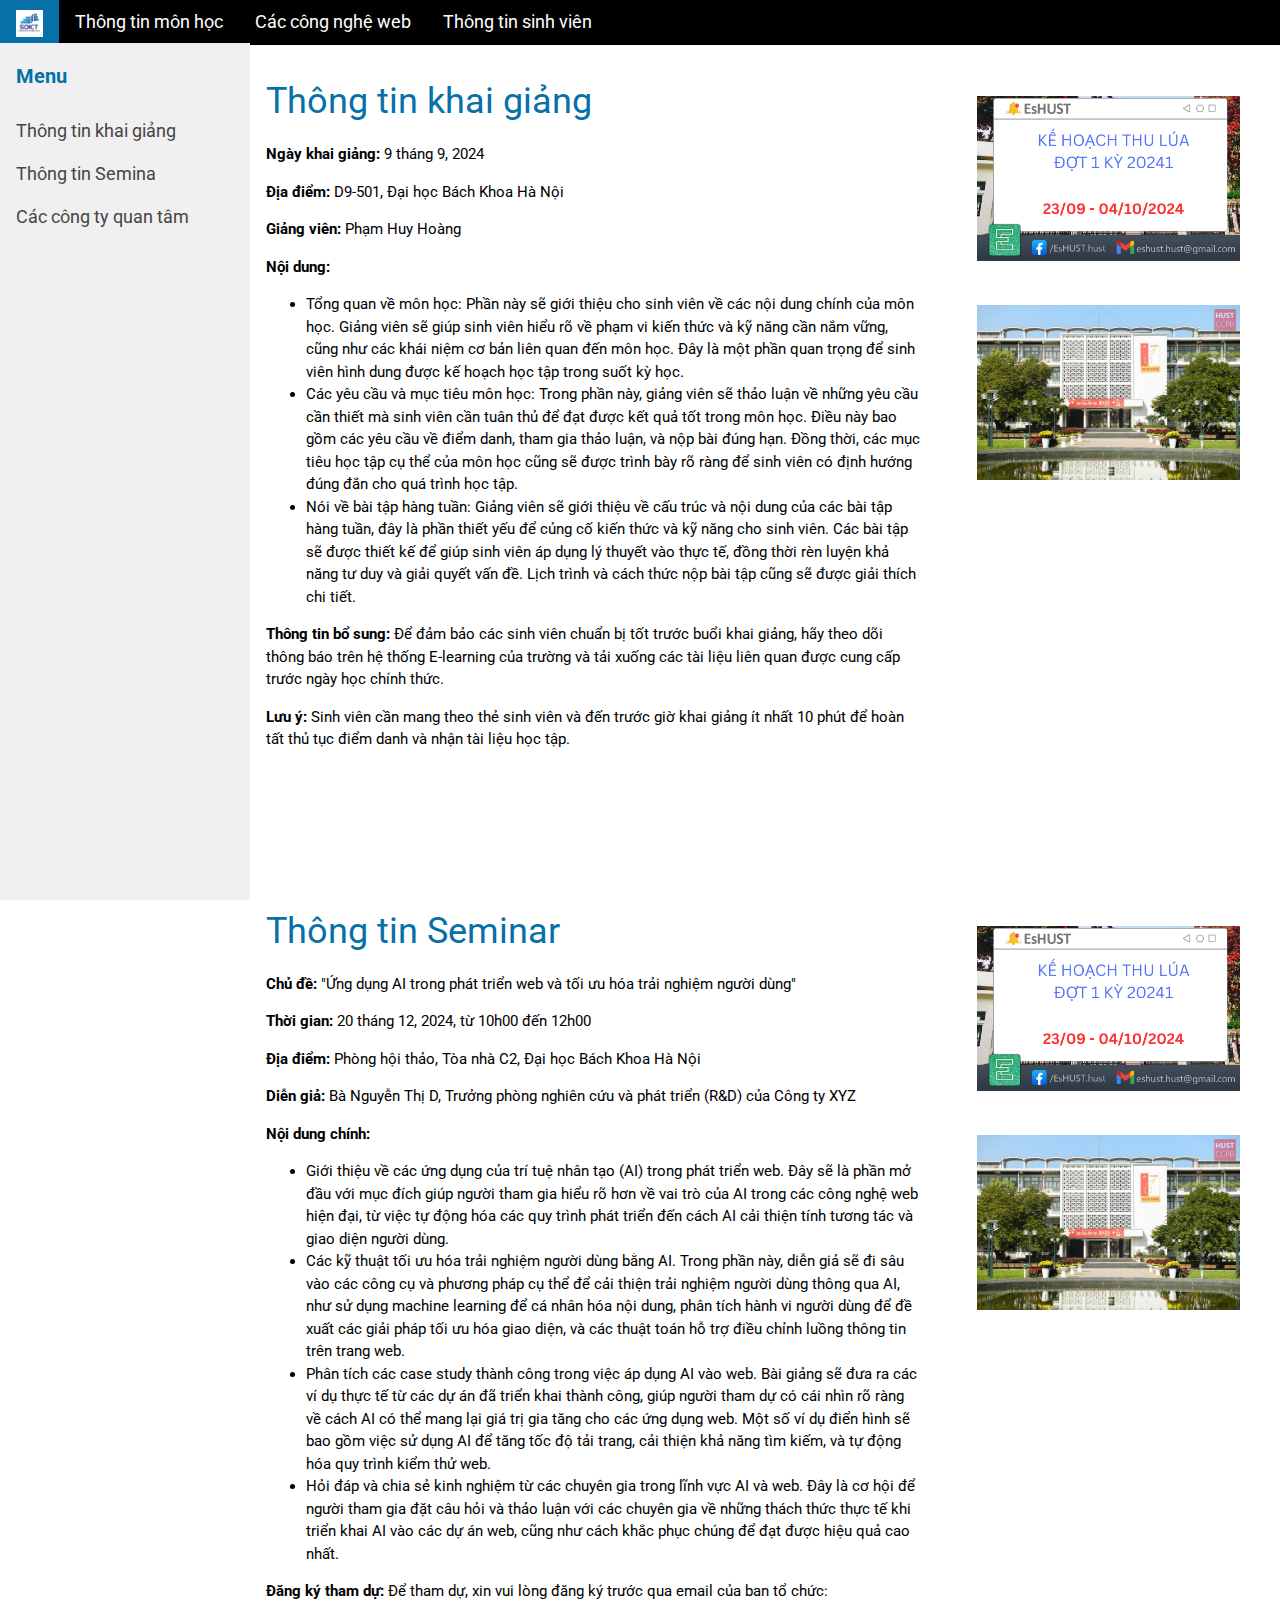
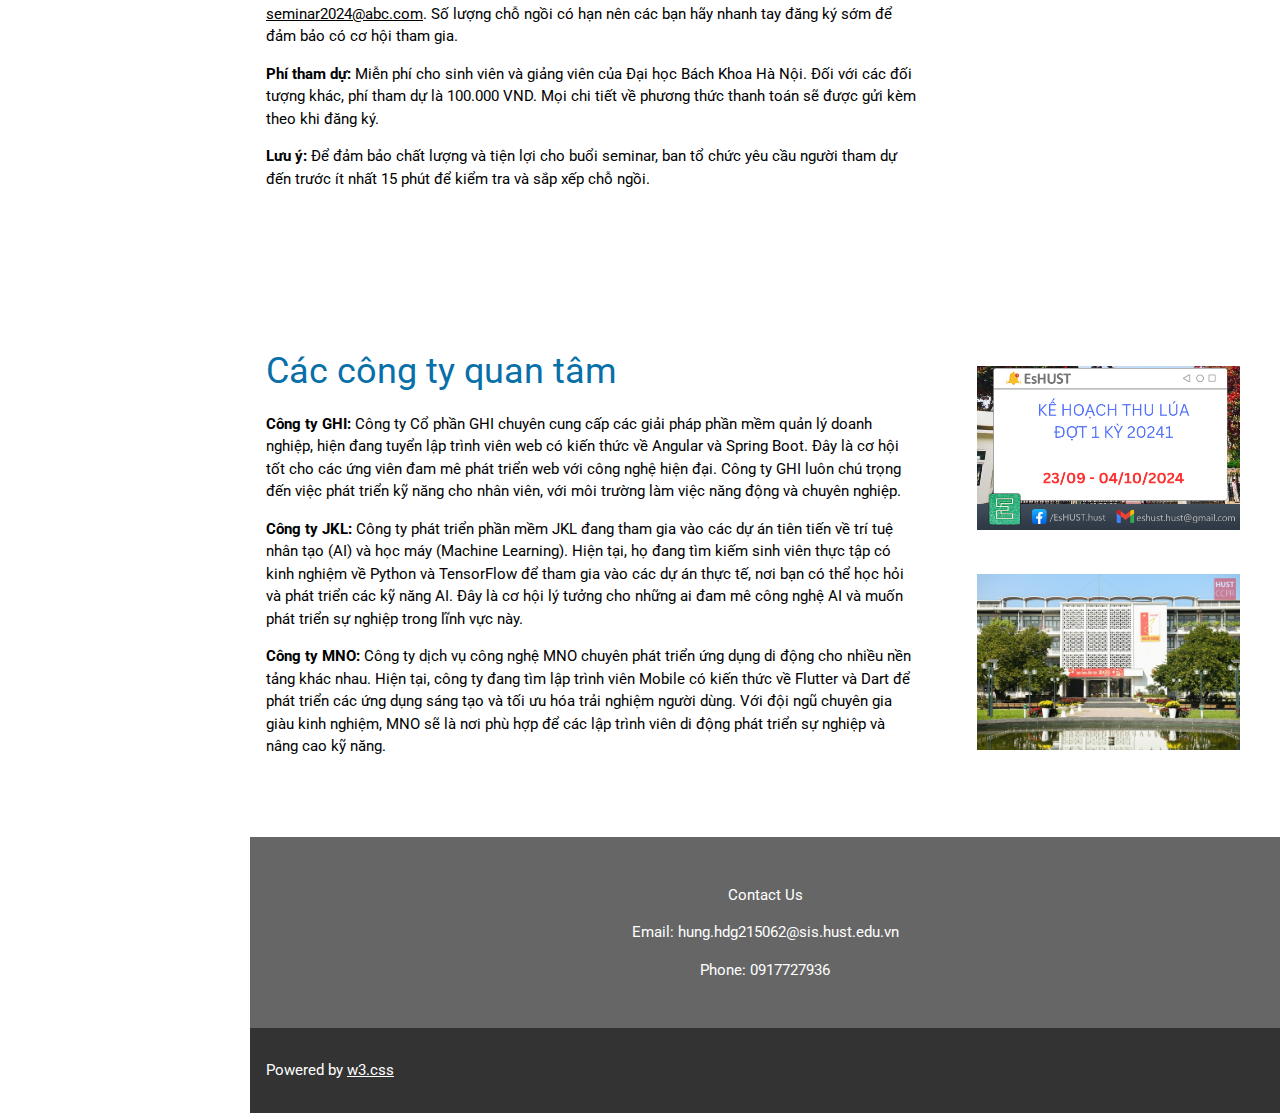
==== commit 18f75f19: "change style" ====
--- a/index.html
+++ b/index.html
@@ -32,6 +32,28 @@
       top: 43px;
       bottom: 0;
       height: inherit;
+    }
+
+    h1,
+    h2,
+    h3,
+    h4,
+    h5,
+    h6 {
+      color: #0770a8;
+    }
+
+    .w3-sidebar a {
+      color: #454545 !important;
+    }
+
+    .w3-bar a {
+      color: #ffffff !important;
+    }
+
+    .w3-bar a:hover,
+    .w3-sidebar a:hover {
+      background-color: #0770a8 !important;
     }
   </style>
 </head>
@@ -264,14 +286,30 @@
       <div class="w3-twothird w3-container">
         <h1 class="w3-text-teal">Các công ty quan tâm</h1>
         <p>
-          <b>Công ty GHI:</b> Công ty Cổ phần GHI chuyên cung cấp các giải pháp phần mềm quản lý doanh nghiệp, hiện đang tuyển lập trình viên web có kiến thức về Angular và Spring Boot. Đây là cơ hội tốt cho các ứng viên đam mê phát triển web với công nghệ hiện đại. Công ty GHI luôn chú trọng đến việc phát triển kỹ năng cho nhân viên, với môi trường làm việc năng động và chuyên nghiệp.
-        </p>
-        <p>
-          <b>Công ty JKL:</b> Công ty phát triển phần mềm JKL đang tham gia vào các dự án tiên tiến về trí tuệ nhân tạo (AI) và học máy (Machine Learning). Hiện tại, họ đang tìm kiếm sinh viên thực tập có kinh nghiệm về Python và TensorFlow để tham gia vào các dự án thực tế, nơi bạn có thể học hỏi và phát triển các kỹ năng AI. Đây là cơ hội lý tưởng cho những ai đam mê công nghệ AI và muốn phát triển sự nghiệp trong lĩnh vực này.
-        </p>
-        <p>
-          <b>Công ty MNO:</b> Công ty dịch vụ công nghệ MNO chuyên phát triển ứng dụng di động cho nhiều nền tảng khác nhau. Hiện tại, công ty đang tìm lập trình viên Mobile có kiến thức về Flutter và Dart để phát triển các ứng dụng sáng tạo và tối ưu hóa trải nghiệm người dùng. Với đội ngũ chuyên gia giàu kinh nghiệm, MNO sẽ là nơi phù hợp để các lập trình viên di động phát triển sự nghiệp và nâng cao kỹ năng.
-        </p>        
+          <b>Công ty GHI:</b> Công ty Cổ phần GHI chuyên cung cấp các giải pháp
+          phần mềm quản lý doanh nghiệp, hiện đang tuyển lập trình viên web có
+          kiến thức về Angular và Spring Boot. Đây là cơ hội tốt cho các ứng
+          viên đam mê phát triển web với công nghệ hiện đại. Công ty GHI luôn
+          chú trọng đến việc phát triển kỹ năng cho nhân viên, với môi trường
+          làm việc năng động và chuyên nghiệp.
+        </p>
+        <p>
+          <b>Công ty JKL:</b> Công ty phát triển phần mềm JKL đang tham gia vào
+          các dự án tiên tiến về trí tuệ nhân tạo (AI) và học máy (Machine
+          Learning). Hiện tại, họ đang tìm kiếm sinh viên thực tập có kinh
+          nghiệm về Python và TensorFlow để tham gia vào các dự án thực tế, nơi
+          bạn có thể học hỏi và phát triển các kỹ năng AI. Đây là cơ hội lý
+          tưởng cho những ai đam mê công nghệ AI và muốn phát triển sự nghiệp
+          trong lĩnh vực này.
+        </p>
+        <p>
+          <b>Công ty MNO:</b> Công ty dịch vụ công nghệ MNO chuyên phát triển
+          ứng dụng di động cho nhiều nền tảng khác nhau. Hiện tại, công ty đang
+          tìm lập trình viên Mobile có kiến thức về Flutter và Dart để phát
+          triển các ứng dụng sáng tạo và tối ưu hóa trải nghiệm người dùng. Với
+          đội ngũ chuyên gia giàu kinh nghiệm, MNO sẽ là nơi phù hợp để các lập
+          trình viên di động phát triển sự nghiệp và nâng cao kỹ năng.
+        </p>
       </div>
       <div class="w3-third w3-container">
         <a
@@ -296,7 +334,22 @@
       </div>
     </div>
 
-    <div w3-include-html="footer.html"></div>
+    <!-- Footer -->
+    <footer id="myFooter">
+      <div class="w3-container w3-theme-l2 w3-padding-32 w3-center">
+        <p>Contact Us</p>
+        <p>Email: hung.hdg215062@sis.hust.edu.vn</p>
+        <p>Phone: 0917727936</p>
+      </div>
+      <div class="w3-container w3-theme-l1 w3-padding-16">
+        <p>
+          Powered by
+          <a href="https://www.w3schools.com/w3css/default.asp" target="_blank"
+            >w3.css</a
+          >
+        </p>
+      </div>
+    </footer>
 
     <!-- END MAIN -->
   </div>
--- a/w3-theme-black.css
+++ b/w3-theme-black.css
@@ -68,7 +68,7 @@
   background-color: #000000 !important;
 }
 .w3-hover-text-theme:hover {
-  color: #000000 !important;
+  color: #fff !important;
 }
 .w3-hover-border-theme:hover {
   border-color: #000000 !important;
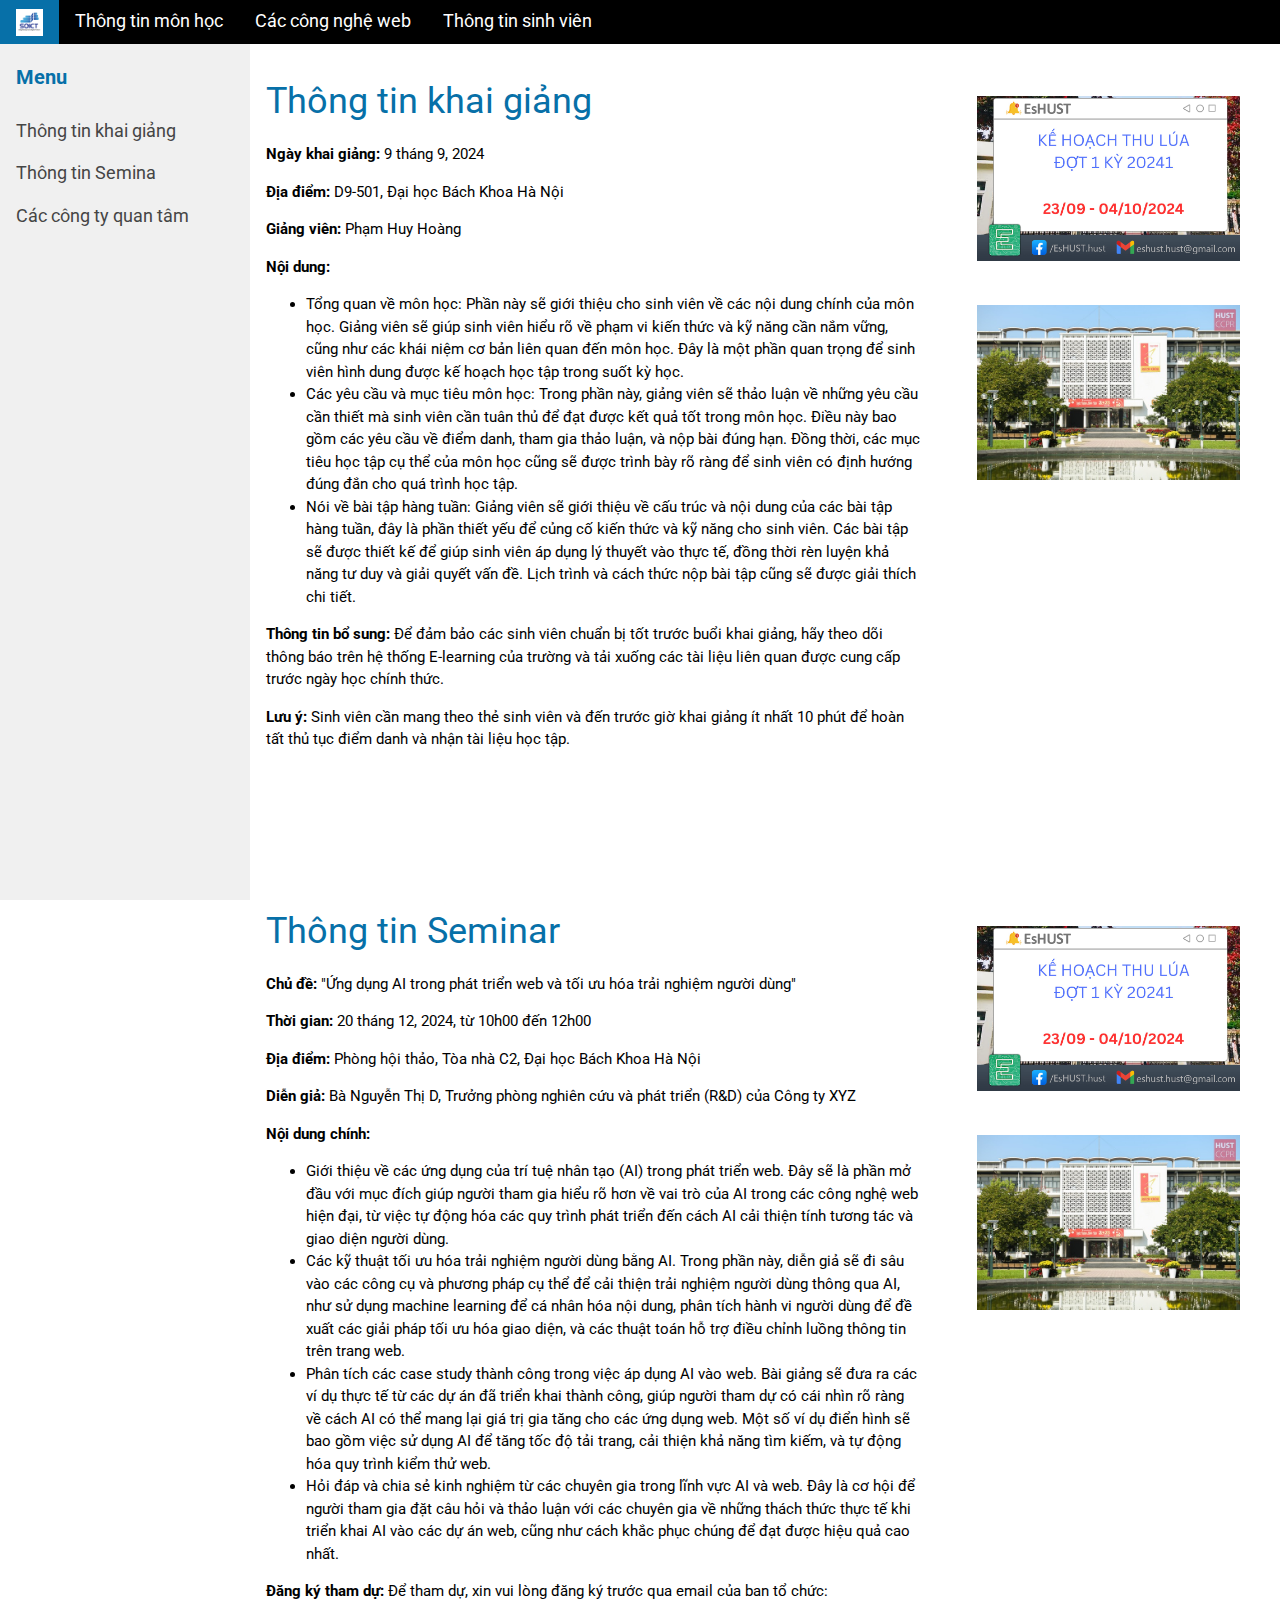
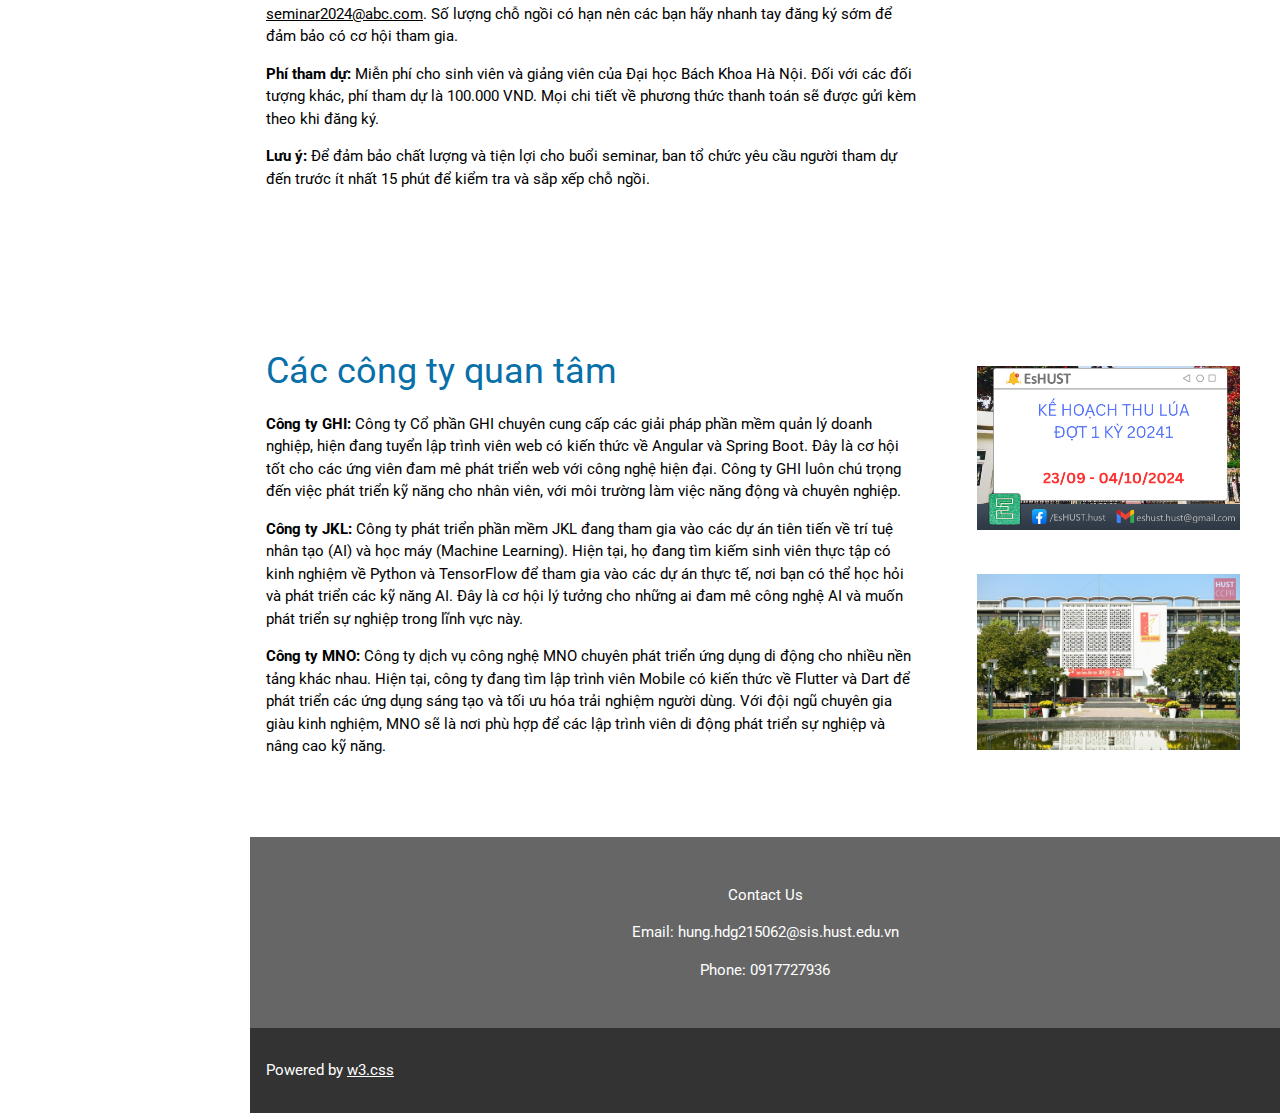
==== commit a91d1862: "done" ====
--- a/index.html
+++ b/index.html
@@ -14,48 +14,6 @@
     rel="stylesheet"
     href="https://cdnjs.cloudflare.com/ajax/libs/font-awesome/4.7.0/css/font-awesome.min.css"
   />
-  <style>
-    html,
-    body,
-    h1,
-    h2,
-    h3,
-    h4,
-    h5,
-    h6 {
-      font-family: "Roboto", sans-serif;
-    }
-
-    .w3-sidebar {
-      z-index: 3;
-      width: 250px;
-      top: 43px;
-      bottom: 0;
-      height: inherit;
-    }
-
-    h1,
-    h2,
-    h3,
-    h4,
-    h5,
-    h6 {
-      color: #0770a8;
-    }
-
-    .w3-sidebar a {
-      color: #454545 !important;
-    }
-
-    .w3-bar a {
-      color: #ffffff !important;
-    }
-
-    .w3-bar a:hover,
-    .w3-sidebar a:hover {
-      background-color: #0770a8 !important;
-    }
-  </style>
 </head>
 
 <body>
